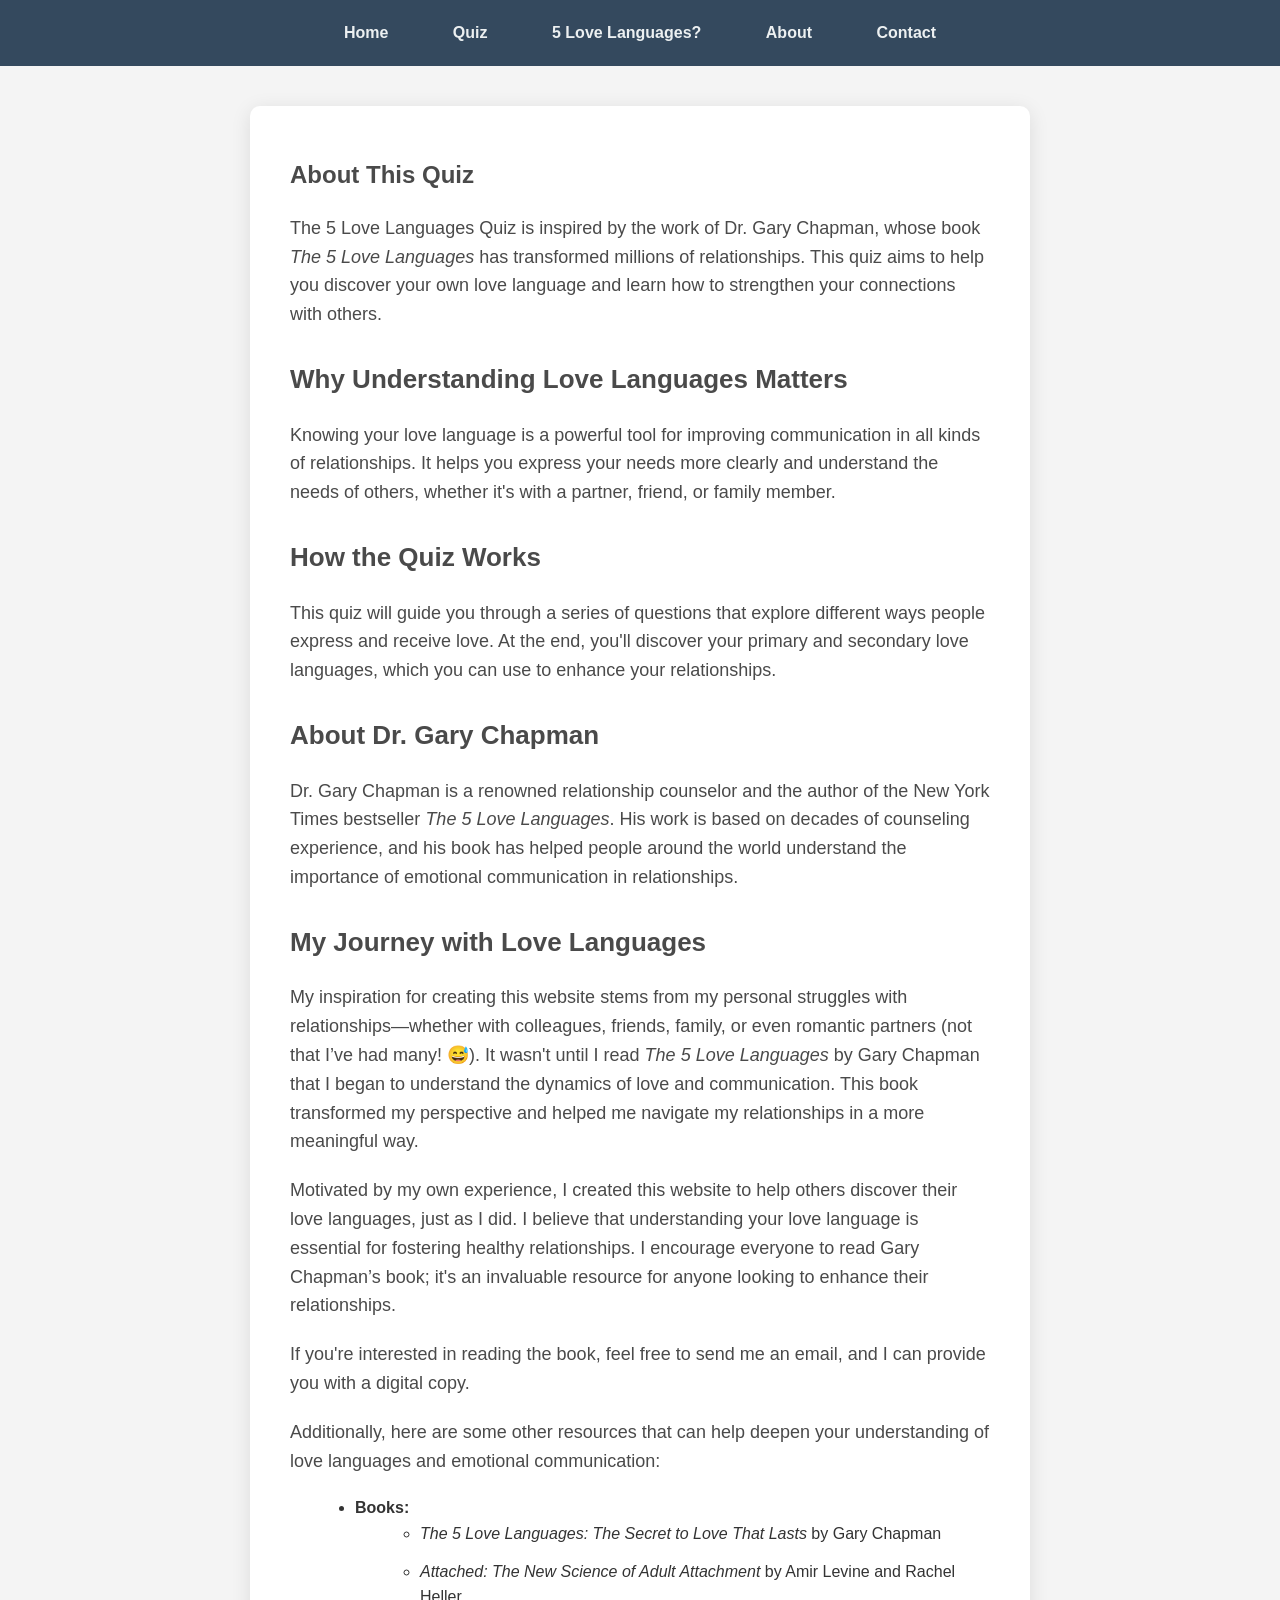
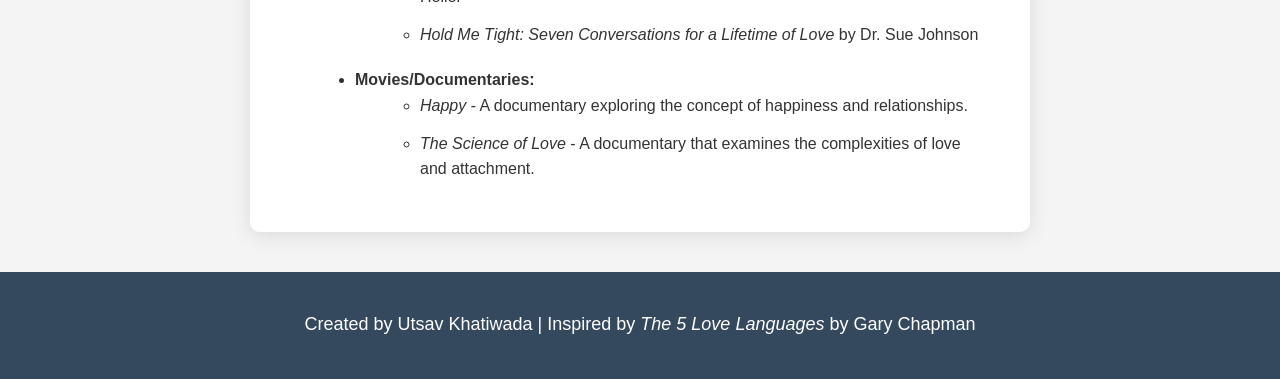
==== about.html @ f002f386 "Update about.html update on the discription" ====
<!DOCTYPE html>
<html lang="en">
<head>
    <meta charset="UTF-8">
    <meta name="viewport" content="width=device-width, initial-scale=1.0">
    <title>About - 5 Love Languages Quiz</title>
    <link rel="stylesheet" href="styles.css"> <!-- Common stylesheet -->
</head>
<body>

    <!-- Navigation Bar -->
    <nav>
        <a href="index.html">Home</a>
        <a href="quiz.html">Quiz</a>
        <a href="love-languages.html">5 Love Languages?</a>
        <a href="about.html">About</a>
        <a href="contact.html">Contact</a>
    </nav>

    <section class="container">
        <h1>About This Quiz</h1>
        <p>The 5 Love Languages Quiz is inspired by the work of Dr. Gary Chapman, whose book <i>The 5 Love Languages</i> has transformed millions of relationships. This quiz aims to help you discover your own love language and learn how to strengthen your connections with others.</p>
    
        <h2>Why Understanding Love Languages Matters</h2>
        <p>Knowing your love language is a powerful tool for improving communication in all kinds of relationships. It helps you express your needs more clearly and understand the needs of others, whether it's with a partner, friend, or family member.</p>
    
        <h2>How the Quiz Works</h2>
        <p>This quiz will guide you through a series of questions that explore different ways people express and receive love. At the end, you'll discover your primary and secondary love languages, which you can use to enhance your relationships.</p>
    
        <h2>About Dr. Gary Chapman</h2>
        <p>Dr. Gary Chapman is a renowned relationship counselor and the author of the New York Times bestseller <i>The 5 Love Languages</i>. His work is based on decades of counseling experience, and his book has helped people around the world understand the importance of emotional communication in relationships.</p>

        <h2>My Journey with Love Languages</h2>
        <p>My inspiration for creating this website stems from my personal struggles with relationships—whether with colleagues, friends, family, or even romantic partners (not that I’ve had many! 😅). It wasn't until I read <i>The 5 Love Languages</i> by Gary Chapman that I began to understand the dynamics of love and communication. This book transformed my perspective and helped me navigate my relationships in a more meaningful way.</p>
        <p>Motivated by my own experience, I created this website to help others discover their love languages, just as I did. I believe that understanding your love language is essential for fostering healthy relationships. I encourage everyone to read Gary Chapman’s book; it's an invaluable resource for anyone looking to enhance their relationships.</p>
        <p>If you're interested in reading the book, feel free to send me an email, and I can provide you with a digital copy.</p>
        <p>Additionally, here are some other resources that can help deepen your understanding of love languages and emotional communication:</p>
        <ul>
            <li><strong>Books:</strong> 
                <ul>
                    <li><i>The 5 Love Languages: The Secret to Love That Lasts</i> by Gary Chapman</li>
                    <li><i>Attached: The New Science of Adult Attachment</i> by Amir Levine and Rachel Heller</li>
                    <li><i>Hold Me Tight: Seven Conversations for a Lifetime of Love</i> by Dr. Sue Johnson</li>
                </ul>
            </li>
            <li><strong>Movies/Documentaries:</strong> 
                <ul>
                    <li><i>Happy</i> - A documentary exploring the concept of happiness and relationships.</li>
                    <li><i>The Science of Love</i> - A documentary that examines the complexities of love and attachment.</li>
                </ul>
            </li>
        </ul>
    </section>

    <footer>
        <p>Created by Utsav Khatiwada | Inspired by <i>The 5 Love Languages</i> by Gary Chapman</p>
    </footer>

</body>
</html>
---- styles.css ----
/* General Styles */
body {
    font-family: 'Arial', sans-serif;
    background-color: #f4f4f4; /* Softer background color */
    color: #333333;
    margin: 0;
    padding: 0;
    line-height: 1.6;
}

/* Container */
.container {
    max-width: 700px; /* Slightly wider for better readability */
    margin: 40px auto;
    padding: 30px 40px; /* Increased padding for a more spacious feel */
    background-color: #ffffff;
    border-radius: 10px;
    box-shadow: 0 4px 20px rgba(0, 0, 0, 0.1); /* Enhanced shadow for a cleaner look */
}

/* Headings */
h1, h2 {
    color: #4A4A4A; /* Neutral dark gray for headings */
    margin-bottom: 20px; /* Increased margin for better spacing */
}

h2 {
    font-size: 26px; /* Slightly larger font size for better emphasis */
    margin-top: 30px;
}

h3 {
    color: #666666; /* Light gray for subheadings */
    margin-top: 20px;
}

/* Instructions and Reminder Sections */
.quiz-instructions, .reminder, .faq {
    background-color: #e9ecef; /* Light gray background */
    border-radius: 10px; /* Rounded corners */
    padding: 20px; /* Spacing inside the cards */
    margin-bottom: 20px; /* Space between sections */
    box-shadow: 0 2px 10px rgba(0, 0, 0, 0.1); /* Subtle shadow */
}

.reminder h3 {
    color: #dc3545; /* Red for emphasis on privacy */
    font-weight: bold; /* Make the heading bold */
}

.reminder p {
    font-weight: bold; /* Highlight privacy message */
}

/* Paragraphs */
p {
    font-size: 18px; /* Increased font size for better readability */
    margin-bottom: 20px; /* Increased margin for better spacing */
    color: #4A4A4A;
}

/* Lists */
ul {
    margin-left: 25px; /* Increased left margin for lists */
    margin-bottom: 20px;
}

ul li {
    margin-bottom: 12px; /* Increased margin between list items */
    color: #333333;
}

/* Navigation */
nav {
    background-color: #34495e; /* Darker, neutral color for nav */
    padding: 20px; /* Increased padding for a more spacious look */
    text-align: center;
}

nav a {
    color: #ecf0f1; /* Light color for better contrast */
    margin: 0 15px;
    text-decoration: none;
    font-weight: bold;
    padding: 8px 15px; /* Increased padding for better touch targets */
    border-radius: 5px;
    transition: background-color 0.3s ease; /* Smooth transition */
}

nav a:hover {
    background-color: #455a64; /* Subtle hover effect */
}

/* Buttons */
.btn {
    background-color: #5a9bd4; /* Softer blue for buttons */
    color: white;
    padding: 12px 25px; /* Increased padding for a more spacious feel */
    border: none;
    cursor: pointer;
    border-radius: 5px;
    transition: background-color 0.3s ease;
    font-size: 16px;
    margin-top: 15px; /* Increased margin for better spacing */
    display: inline-block;
}

.btn:hover {
    background-color: #4a8dc4; /* Darker blue for hover */
}

.reset-btn {
    background-color: #bdc3c7; /* Neutral gray for reset */
}

.reset-btn:hover {
    background-color: #c3c3c3; /* Lighter gray on hover */
}

/* Image Placeholder */
.image-placeholder img {
    width: 100%;
    height: auto;
    margin-bottom: 20px;
    border-radius: 10px;
    object-fit: cover;
}

/* Footer */
footer {
    background-color: #34495e;
    color: white !important; /* Force white text */
    padding: 20px 0; /* Increased padding for a more spacious footer */
    text-align: center;
    width: 100%;
    margin-top: 40px;
}

footer p {
    color: white !important; /* Ensure footer text is white */
}

/* Feedback Section */
.feedback-container {
    background-color: #f9f9f9;
    border-radius: 10px;
    padding: 25px; /* Increased padding for more space */
    box-shadow: 0 4px 15px rgba(0, 0, 0, 0.1);
    margin-top: 30px;
}

.feedback-container h3 {
    color: #4A4A4A; /* Changed to a neutral dark gray */
}

.feedback-container textarea {
    width: 100%;
    padding: 15px; /* Consistent padding */
    border: 1px solid #bdc3c7;
    border-radius: 5px;
    margin-top: 10px;
    font-size: 16px;
}

/* Progress Bar */
.progress-container {
    width: 100%;
    background-color: #e0e0e0;
    border-radius: 20px;
    overflow: hidden;
    margin-bottom: 30px;
}

.progress-bar {
    width: 0%;
    height: 20px;
    background-color: #5a9bd4; /* Softer blue for progress bar */
    transition: width 0.4s ease;
}

/* Responsive Styles */
@media (max-width: 600px) {
    .container {
        padding: 20px; /* Adjusted for smaller screens */
    }

    nav {
        padding: 10px;
    }

    nav a {
        display: block;
        margin-bottom: 10px;
    }

    .btn {
        width: 100%; /* Full-width buttons on small screens */
    }
}

/* Contact Form Styles */
.contact-form {
    margin-top: 20px;
}

.contact-form .form-group {
    margin-bottom: 20px;
}

.contact-form label {
    display: block;
    font-weight: bold;
    margin-bottom: 8px;
    color: #4A4A4A; /* Neutral dark gray for labels */
}

.contact-form input[type="text"],
.contact-form input[type="email"],
.contact-form textarea {
    width: 100%;
    padding: 15px; /* Consistent padding */
    border: 1px solid #bdc3c7; /* Soft gray border */
    border-radius: 5px;
    background-color: #f9f9f9;
    font-size: 16px;
    transition: border-color 0.3s ease;
}

.contact-form input[type="text"]:focus,
.contact-form input[type="email"]:focus,
.contact-form textarea:focus {
    border-color: #5a9bd4; /* Highlight border when focused */
    outline: none;
}

.contact-form button {
    background-color: #5a9bd4; /* Softer blue for buttons */
    color: white;
    padding: 12px 25px; /* Consistent padding */
    border: none;
    cursor: pointer;
    border-radius: 5px;
    font-size: 16px;
    transition: background-color 0.3s ease;
}

.contact-form button:hover {
    background-color: #4a8dc4; /* Darker blue on hover */
}

.contact-form textarea {
    resize: vertical; /* Allow vertical resizing */
}

/* Responsive Form Adjustments */
@media (max-width: 600px) {
    .contact-form input[type="text"],
    .contact-form input[type="email"],
    .contact-form textarea {
        padding: 10px; /* Slightly reduced padding on smaller screens */
    }

    .contact-form button {
        width: 100%; /* Full-width button on small screens */
    }
}

/* Quiz Title and Subtitle Styles */
.quiz-title {
    text-align: center; /* Center the title */
    font-size: 36px; /* Largest font size for emphasis */
    color: #4A4A4A; /* Neutral dark gray for the title */
    margin-bottom: 10px; /* Space below the title */
}

.quiz-subtitle {
    text-align: center; /* Center the subtitle */
    font-size: 20px; /* Slightly smaller than the title */
    color: #666666; /* Light gray for the subtitle */
    margin-bottom: 30px; /* Space below the subtitle */
}
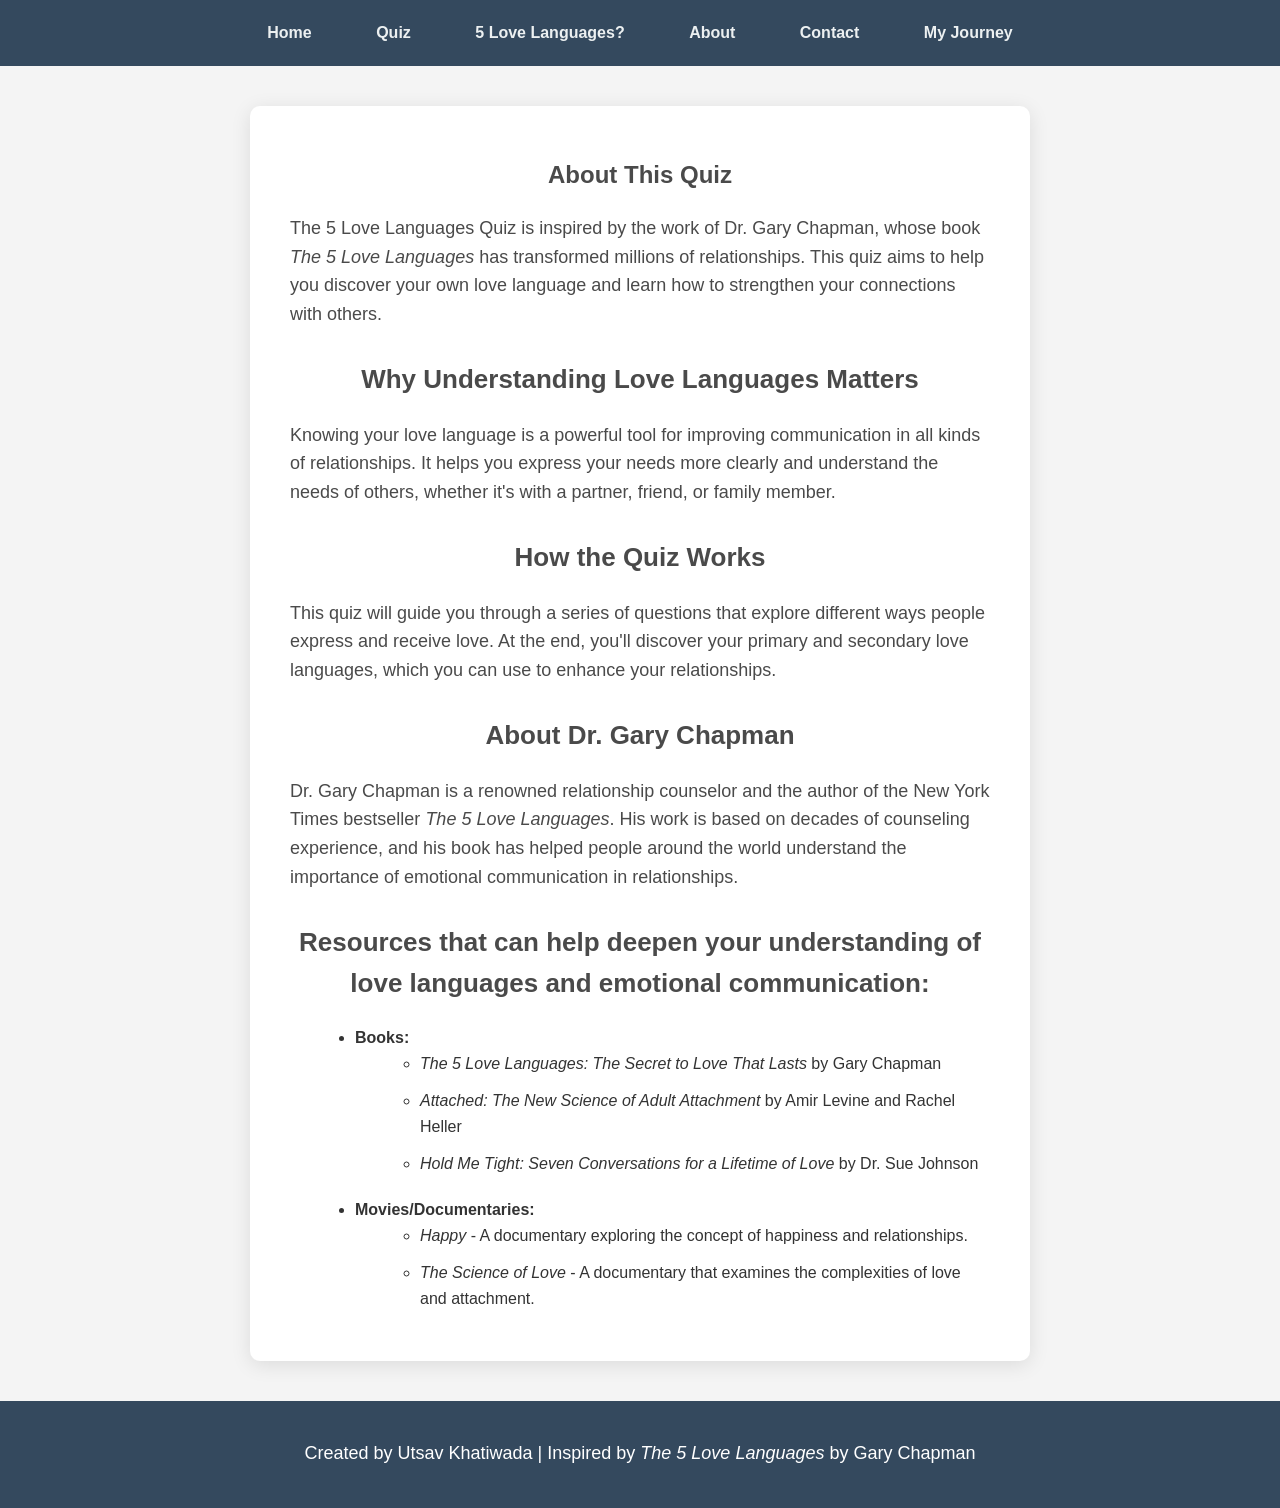
==== commit d9379adc: "Added new page" ====
--- a/about.html
+++ b/about.html
@@ -15,6 +15,7 @@
         <a href="love-languages.html">5 Love Languages?</a>
         <a href="about.html">About</a>
         <a href="contact.html">Contact</a>
+        <a href="journey.html">My Journey</a> 
     </nav>
 
     <section class="container">
@@ -30,11 +31,7 @@
         <h2>About Dr. Gary Chapman</h2>
         <p>Dr. Gary Chapman is a renowned relationship counselor and the author of the New York Times bestseller <i>The 5 Love Languages</i>. His work is based on decades of counseling experience, and his book has helped people around the world understand the importance of emotional communication in relationships.</p>
 
-        <h2>My Journey with Love Languages</h2>
-        <p>My inspiration for creating this website stems from my personal struggles with relationships—whether with colleagues, friends, family, or even romantic partners (not that I’ve had many! 😅). It wasn't until I read <i>The 5 Love Languages</i> by Gary Chapman that I began to understand the dynamics of love and communication. This book transformed my perspective and helped me navigate my relationships in a more meaningful way.</p>
-        <p>Motivated by my own experience, I created this website to help others discover their love languages, just as I did. I believe that understanding your love language is essential for fostering healthy relationships. I encourage everyone to read Gary Chapman’s book; it's an invaluable resource for anyone looking to enhance their relationships.</p>
-        <p>If you're interested in reading the book, feel free to send me an email, and I can provide you with a digital copy.</p>
-        <p>Additionally, here are some other resources that can help deepen your understanding of love languages and emotional communication:</p>
+        <h2>Resources that can help deepen your understanding of love languages and emotional communication:</h2>
         <ul>
             <li><strong>Books:</strong> 
                 <ul>
--- a/styles.css
+++ b/styles.css
@@ -20,6 +20,7 @@
 
 /* Headings */
 h1, h2 {
+    text-align: center;  /* Center the h1 element */
     color: #4A4A4A; /* Neutral dark gray for headings */
     margin-bottom: 20px; /* Increased margin for better spacing */
 }
@@ -162,21 +163,43 @@
     font-size: 16px;
 }
 
-/* Progress Bar */
+/* Progress bar container styles */
 .progress-container {
-    width: 100%;
-    background-color: #e0e0e0;
-    border-radius: 20px;
-    overflow: hidden;
-    margin-bottom: 30px;
-}
-
+    width: 100%; /* Makes the progress container take up the full width of its parent */
+    background-color: #f5f5f5; /* A softer background color for the container */
+    border-radius: 20px; /* Rounded corners for a smoother look */
+    overflow: hidden; /* Ensures any overflow content is clipped */
+    margin-bottom: 10px; /* Adds space below the progress bar */
+}
+
+/* Progress bar styles */
 .progress-bar {
-    width: 0%;
-    height: 20px;
-    background-color: #5a9bd4; /* Softer blue for progress bar */
-    transition: width 0.4s ease;
-}
+    width: 0%; /* Initially set to 0% width, it will grow as progress is made */
+    height: 20px; /* Height of the progress bar */
+    background-color: #f78da7; /* Pinkish background to fit the love theme */
+    border-radius: 20px; /* Rounded corners for the progress bar itself */
+    transition: width 0.4s ease; /* Smooth transition effect as the width changes */
+    position: relative; /* Allows the heart icon to be positioned absolutely inside */
+}
+
+/* Add a pulsing heart at the end of the progress bar */
+.progress-bar::after {
+    content: "❤️"; /* Adds a heart symbol at the end of the bar */
+    position: absolute; /* Positioned relative to the progress bar */
+    top: -4px; /* Slightly above the progress bar to sit in a visible position */
+    right: 1px; /* Positioned near the right edge of the progress bar */
+    font-size: 15px; /* Size of the heart symbol */
+    animation: pulse 1s infinite ease-in-out; /* Makes the heart pulse continuously */
+}
+
+/* Keyframe animation for the pulsing heart effect */
+@keyframes pulse {
+    0% { transform: scale(1); } /* Normal size at the start */
+    50% { transform: scale(1.2); } /* Grows slightly in the middle of the animation */
+    100% { transform: scale(1); } /* Returns to normal size at the end */
+}
+
+
 
 /* Responsive Styles */
 @media (max-width: 600px) {
@@ -279,3 +302,19 @@
     color: #666666; /* Light gray for the subtitle */
     margin-bottom: 30px; /* Space below the subtitle */
 }
+
+.quiz-button {
+    display: inline-block; /* Make it an inline block element */
+    padding: 10px 20px; /* Add some padding */
+    font-size: 16px; /* Increase font size */
+    color: white; /* Button text color */
+    background-color: #007BFF; /* Button background color */
+    border: none; /* Remove border */
+    border-radius: 5px; /* Rounded corners */
+    text-decoration: none; /* Remove underline */
+    text-align: center; /* Center text */
+}
+
+.quiz-button:hover {
+    background-color: #0056b3; /* Darker background on hover */
+}
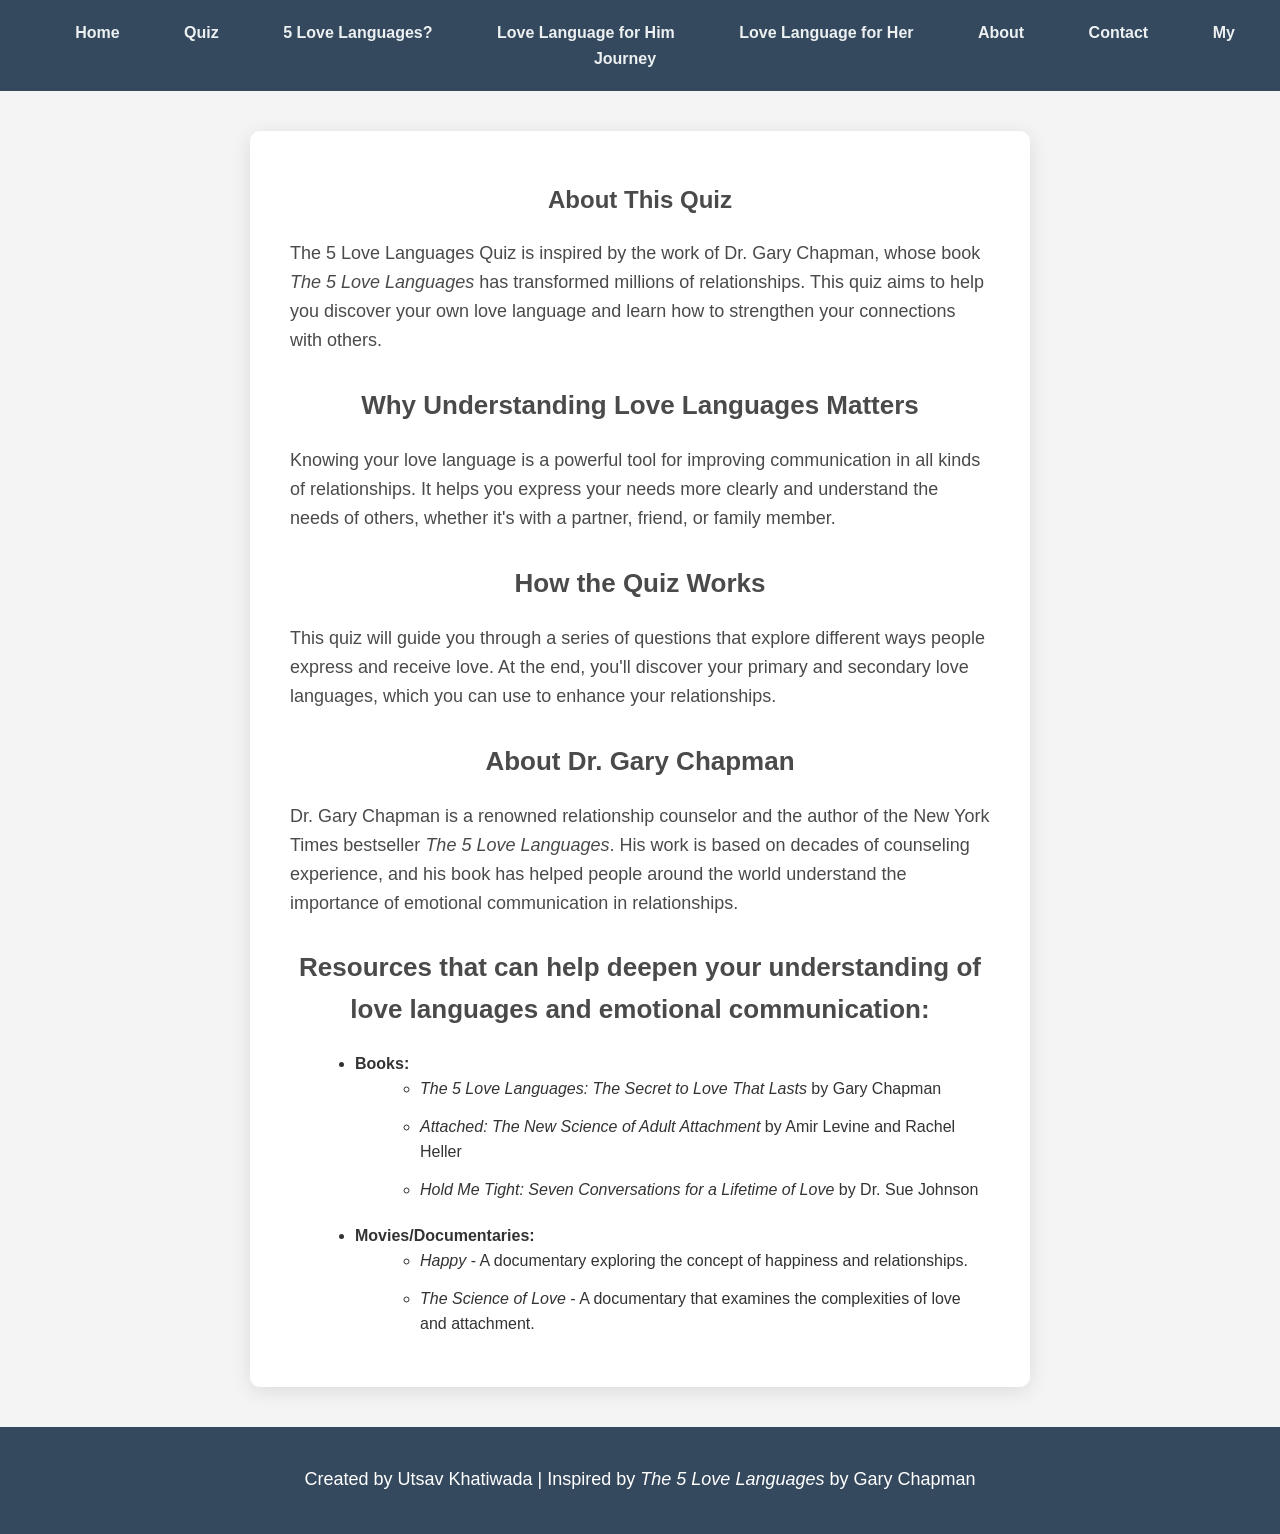
==== commit bc16b28a: "Nav Bar update" ====
--- a/about.html
+++ b/about.html
@@ -13,10 +13,13 @@
         <a href="index.html">Home</a>
         <a href="quiz.html">Quiz</a>
         <a href="love-languages.html">5 Love Languages?</a>
+        <a href="love-language-for-him.html">Love Language for Him</a>
+        <a href="love-language-for-her.html">Love Language for Her</a>
         <a href="about.html">About</a>
         <a href="contact.html">Contact</a>
-        <a href="journey.html">My Journey</a> 
+        <a href="journey.html">My Journey</a>
     </nav>
+    
 
     <section class="container">
         <h1>About This Quiz</h1>
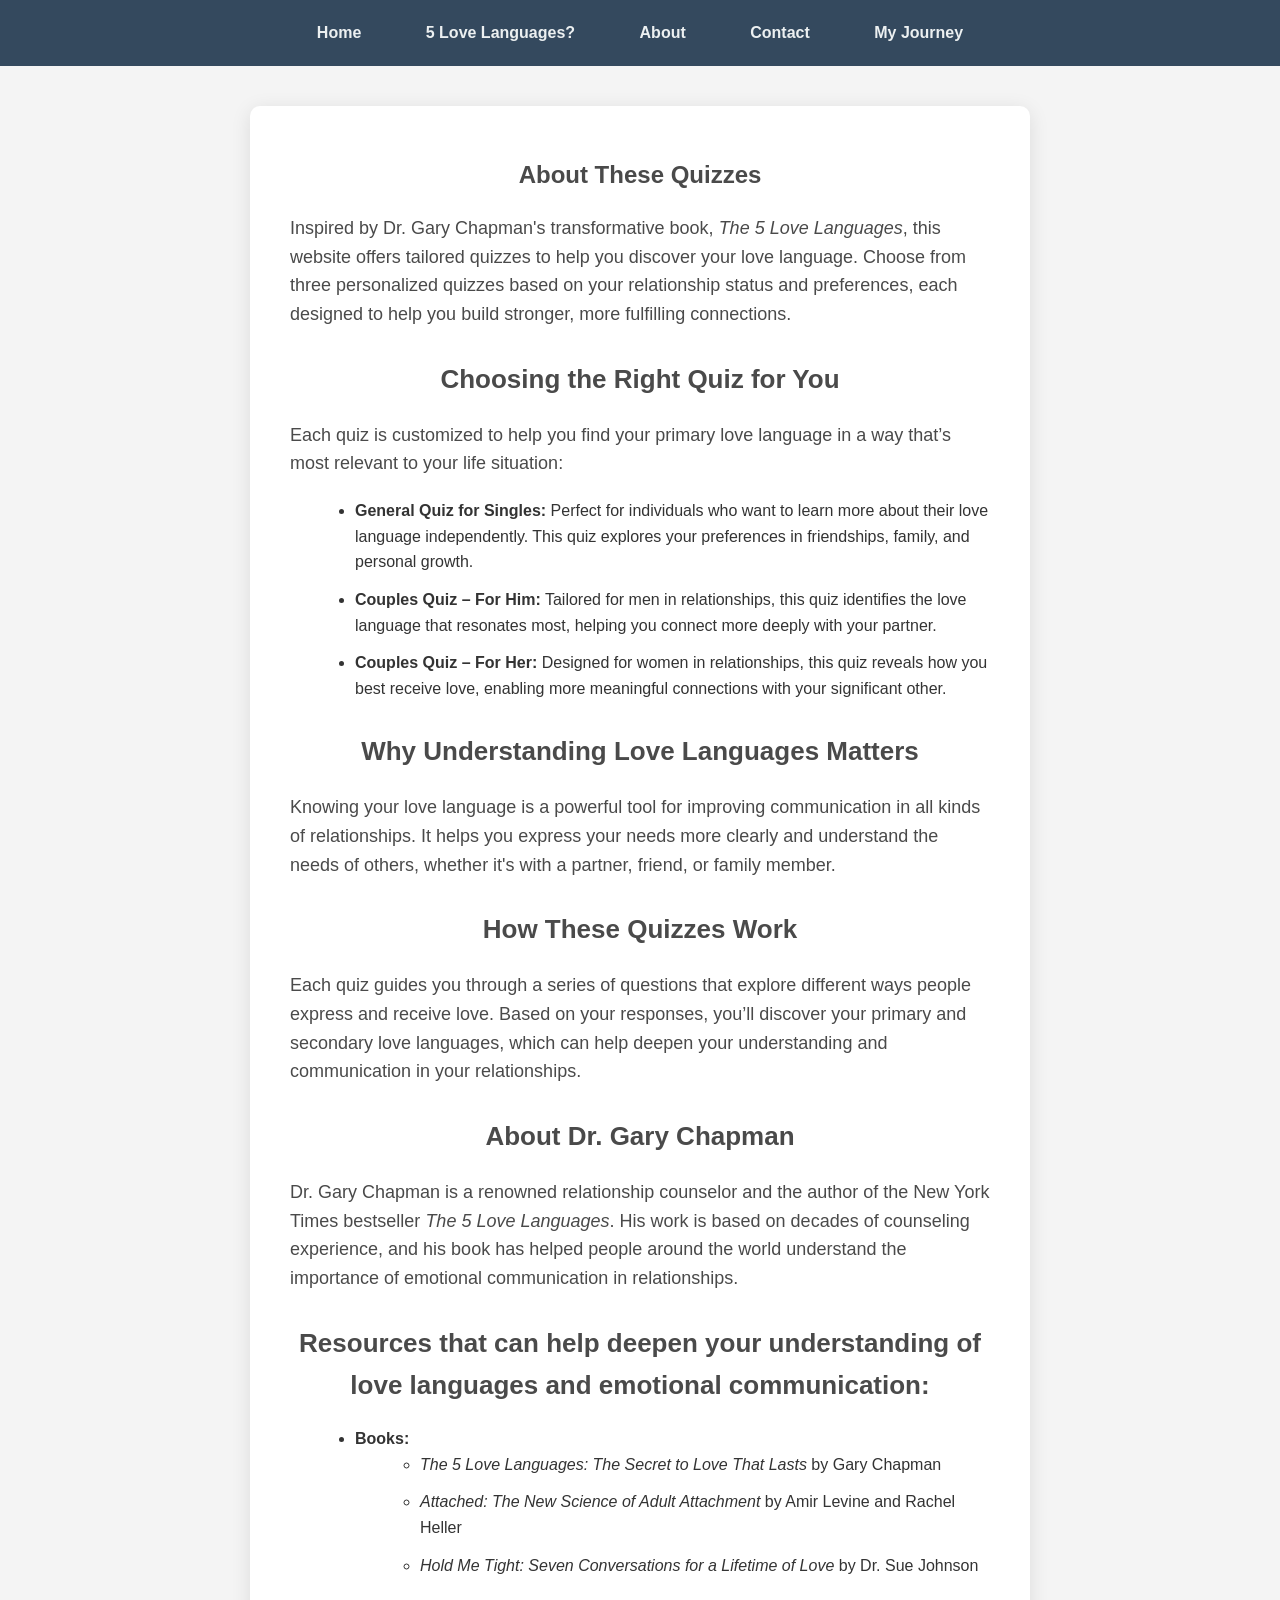
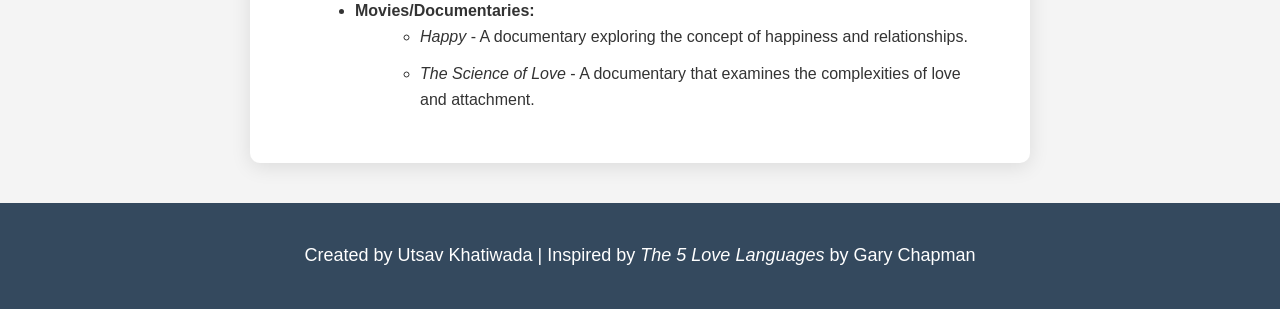
==== commit 1bd5ee10: "update with prompt" ====
--- a/about.html
+++ b/about.html
@@ -11,10 +11,7 @@
     <!-- Navigation Bar -->
     <nav>
         <a href="index.html">Home</a>
-        <a href="quiz.html">Quiz</a>
         <a href="love-languages.html">5 Love Languages?</a>
-        <a href="love-language-for-him.html">Love Language for Him</a>
-        <a href="love-language-for-her.html">Love Language for Her</a>
         <a href="about.html">About</a>
         <a href="contact.html">Contact</a>
         <a href="journey.html">My Journey</a>
@@ -22,14 +19,22 @@
     
 
     <section class="container">
-        <h1>About This Quiz</h1>
-        <p>The 5 Love Languages Quiz is inspired by the work of Dr. Gary Chapman, whose book <i>The 5 Love Languages</i> has transformed millions of relationships. This quiz aims to help you discover your own love language and learn how to strengthen your connections with others.</p>
+        <h1>About These Quizzes</h1>
+        <p>Inspired by Dr. Gary Chapman's transformative book, <i>The 5 Love Languages</i>, this website offers tailored quizzes to help you discover your love language. Choose from three personalized quizzes based on your relationship status and preferences, each designed to help you build stronger, more fulfilling connections.</p>
+    
+        <h2>Choosing the Right Quiz for You</h2>
+        <p>Each quiz is customized to help you find your primary love language in a way that’s most relevant to your life situation:</p>
+        <ul>
+            <li><strong>General Quiz for Singles:</strong> Perfect for individuals who want to learn more about their love language independently. This quiz explores your preferences in friendships, family, and personal growth.</li>
+            <li><strong>Couples Quiz – For Him:</strong> Tailored for men in relationships, this quiz identifies the love language that resonates most, helping you connect more deeply with your partner.</li>
+            <li><strong>Couples Quiz – For Her:</strong> Designed for women in relationships, this quiz reveals how you best receive love, enabling more meaningful connections with your significant other.</li>
+        </ul>
     
         <h2>Why Understanding Love Languages Matters</h2>
         <p>Knowing your love language is a powerful tool for improving communication in all kinds of relationships. It helps you express your needs more clearly and understand the needs of others, whether it's with a partner, friend, or family member.</p>
     
-        <h2>How the Quiz Works</h2>
-        <p>This quiz will guide you through a series of questions that explore different ways people express and receive love. At the end, you'll discover your primary and secondary love languages, which you can use to enhance your relationships.</p>
+        <h2>How These Quizzes Work</h2>
+        <p>Each quiz guides you through a series of questions that explore different ways people express and receive love. Based on your responses, you’ll discover your primary and secondary love languages, which can help deepen your understanding and communication in your relationships.</p>
     
         <h2>About Dr. Gary Chapman</h2>
         <p>Dr. Gary Chapman is a renowned relationship counselor and the author of the New York Times bestseller <i>The 5 Love Languages</i>. His work is based on decades of counseling experience, and his book has helped people around the world understand the importance of emotional communication in relationships.</p>
--- a/styles.css
+++ b/styles.css
@@ -318,3 +318,203 @@
 .quiz-button:hover {
     background-color: #0056b3; /* Darker background on hover */
 }
+
+
+/* Additional CSS for Quiz for Him and Her */
+/* Styling for quiz options */
+.quiz-option {
+    display: block;
+    cursor: pointer;
+    padding: 10px;
+    border-radius: 5px;
+    transition: background-color 0.3s;
+}
+
+.quiz-option input[type="radio"] {
+    display: none; /* Hide the radio button itself */
+}
+
+.quiz-option span {
+    margin-left: 10px;
+}
+
+.quiz-option:hover, .quiz-option input[type="radio"]:checked + span {
+    background-color: #f0f0f0;
+    color: #333;
+    border: 1px solid #ccc;
+    padding: 8px;
+    border-radius: 5px;
+}
+
+.him-quiz-image {
+    max-width: 100%;
+    width: 100%; /* Adjust as needed */
+    max-width: 400px;
+    display: block;
+    margin: 0 auto 20px auto; /* Centers the image and adds bottom space */
+    border-radius: 10px;
+    object-fit: cover;
+}
+
+/* General button style for hidden buttons */
+#resetBtn, #downloadBtn, #whatsappBtn {
+    display: none;
+}
+
+/* Visible class to display buttons after quiz completion */
+.visible {
+    display: inline-block !important;
+}
+
+/* Modal styling */
+/* Modal Background */
+.modal {
+    display: none;
+    position: fixed;
+    z-index: 10;
+    left: 0;
+    top: 0;
+    width: 100%;
+    height: 100%;
+    background: rgba(0, 0, 0, 0.6); /* Dark overlay for focus */
+    display: flex;
+    align-items: center;
+    justify-content: center;
+}
+
+/* Modal Content */
+.modal-content {
+    background: #fff; /* Pure white for contrast */
+    border-radius: 14px;
+    padding: 40px;
+    width: 90%;
+    max-width: 400px;
+    box-shadow: 0 8px 30px rgba(0, 0, 0, 0.2); /* Soft shadow */
+    text-align: center;
+    font-family: 'Arial', sans-serif;
+    color: #34495e; /* Dark blue-gray for text */
+    position: relative;
+    animation: fadeIn 0.3s ease-in-out;
+}
+
+/* Animation for modal appearance */
+@keyframes fadeIn {
+    from { opacity: 0; transform: translateY(-10px); }
+    to { opacity: 1; transform: translateY(0); }
+}
+
+/* Modal Title */
+.modal-content h2 {
+    color: #333;
+    font-size: 1.6em;
+    margin-bottom: 15px;
+    font-weight: 500;
+}
+
+/* Modal Description */
+.modal-content p {
+    font-size: 1em;
+    color: #666;
+    margin-bottom: 30px;
+}
+
+/* Labels and Select Fields */
+.modal-content label {
+    display: block;
+    color: #444;
+    font-weight: bold;
+    margin-top: 10px;
+    margin-bottom: 8px;
+}
+
+.modal-content select {
+    width: 100%;
+    padding: 12px;
+    font-size: 1em;
+    border: 1px solid #ccc;
+    border-radius: 8px;
+    background: #f9f9f9;
+    color: #333;
+    margin-bottom: 20px;
+    transition: border-color 0.3s ease;
+}
+
+.modal-content select:focus {
+    border-color: #5a9bd4; /* Accent color for focus */
+    outline: none;
+}
+
+/* Modal Button */
+.modal-btn {
+    background: #5a9bd4;
+    color: #fff;
+    border: none;
+    padding: 12px 0;
+    font-size: 1.05em;
+    border-radius: 8px;
+    cursor: pointer;
+    width: 100%;
+    transition: background-color 0.3s ease;
+    font-weight: 500;
+    box-shadow: 0 4px 10px rgba(0, 90, 180, 0.2);
+}
+
+.modal-btn:hover {
+    background-color: #4a8dc4;
+}
+
+/* Close Button Styling */
+.modal-close {
+    position: absolute;
+    top: 15px;
+    right: 15px;
+    font-size: 1.2em;
+    color: #aaa;
+    cursor: pointer;
+    transition: color 0.3s ease;
+}
+
+.modal-close:hover {
+    color: #666;
+}
+
+/* Styling for the Love Languages Icons Section */
+.love-languages-icons {
+    display: flex;
+    flex-wrap: wrap;
+    gap: 20px;
+    justify-content: center;
+    text-align: center;
+    margin-top: 20px;
+}
+
+.love-language {
+    max-width: 150px;
+    text-align: center;
+}
+
+.love-language img {
+    width: 100%;
+    height: auto;
+    border-radius: 8px;
+    margin-bottom: 10px;
+    transition: transform 0.3s ease;
+}
+
+/* Hover Effect for Icons */
+.love-language img:hover {
+    transform: scale(1.05);
+}
+
+.love-language h4 {
+    font-size: 1.1em;
+    margin: 8px 0 5px;
+    color: #333;
+    font-weight: bold;
+}
+
+.love-language p {
+    font-size: 0.9em;
+    color: #555;
+    margin: 0;
+}
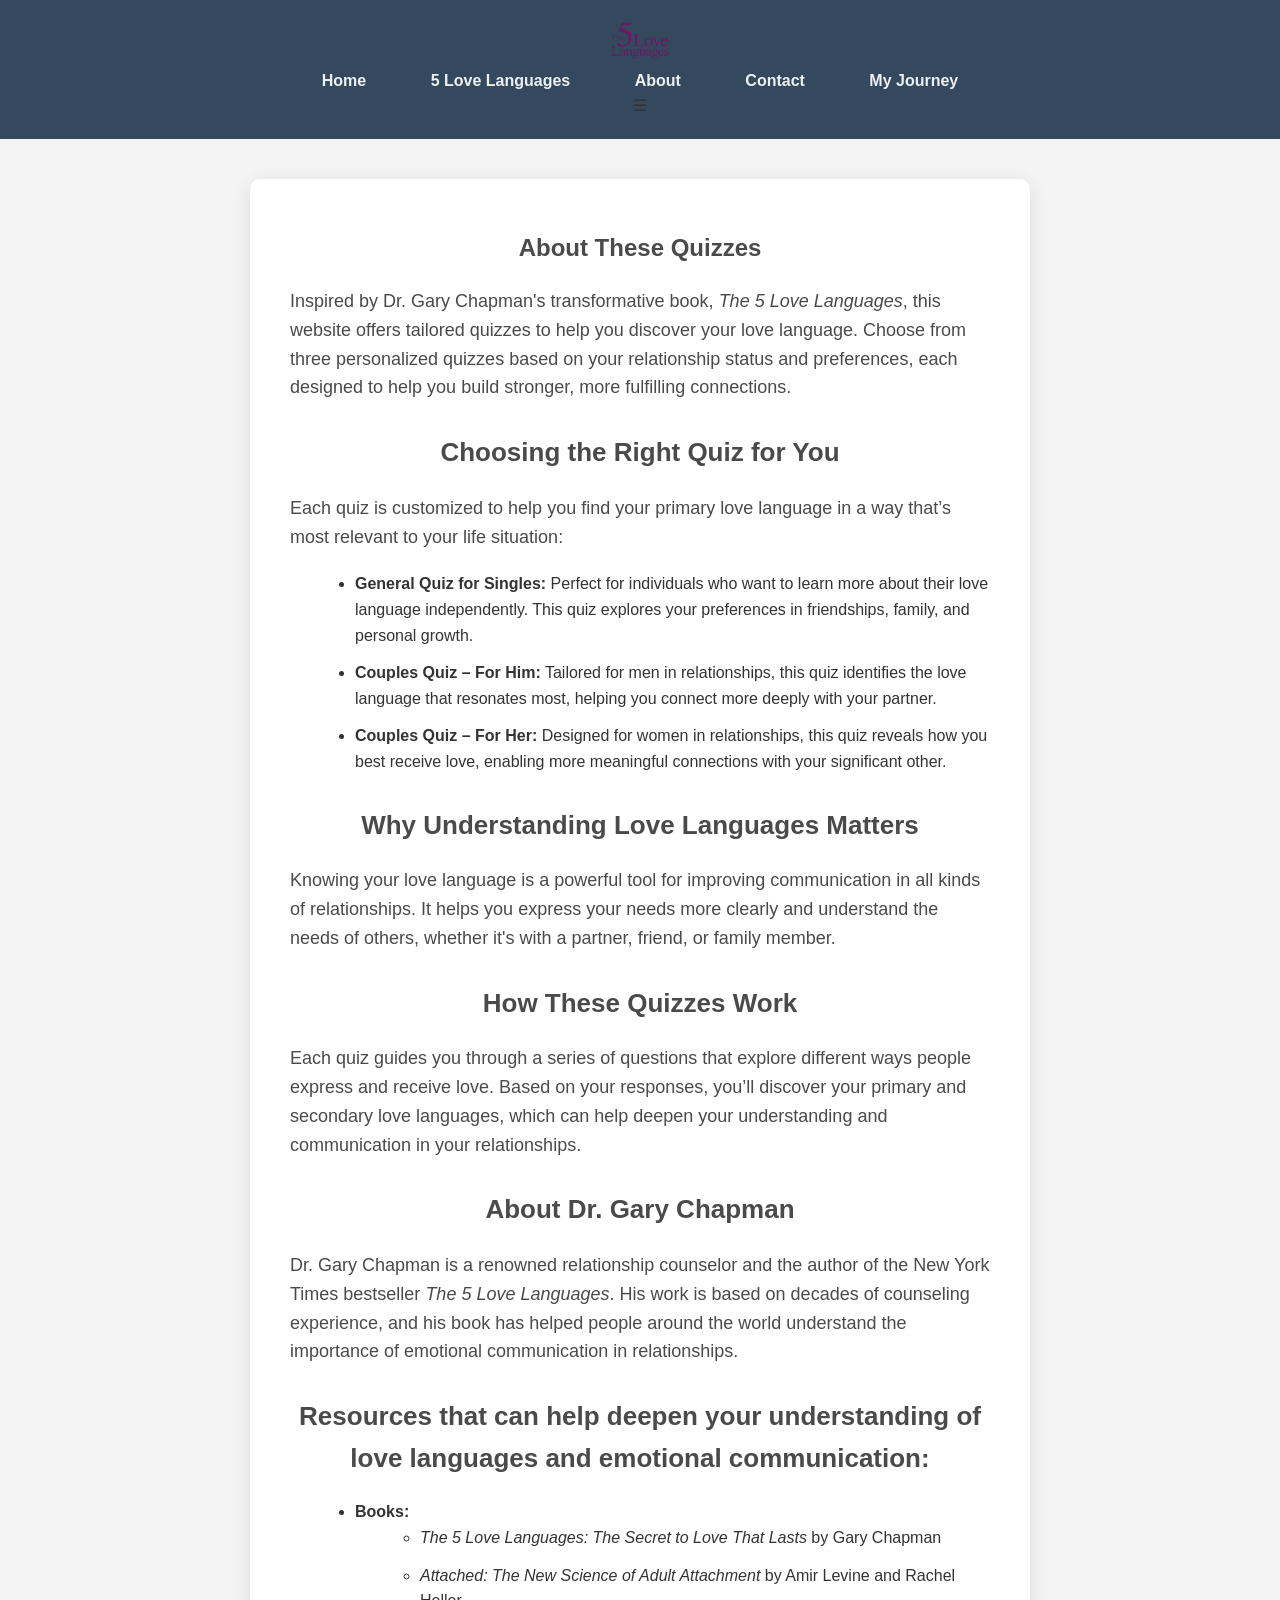
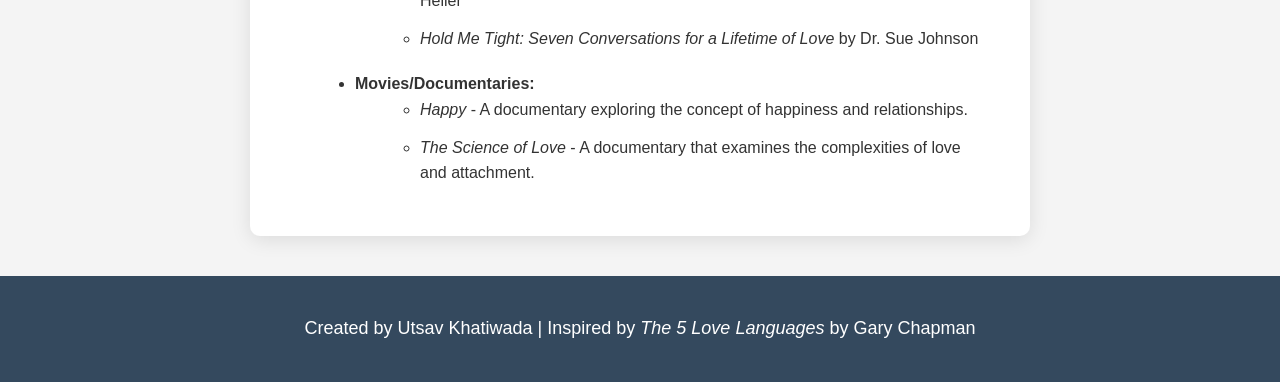
==== commit 78215a51: "final files" ====
--- a/about.html
+++ b/about.html
@@ -9,12 +9,20 @@
 <body>
 
     <!-- Navigation Bar -->
-    <nav>
-        <a href="index.html">Home</a>
-        <a href="love-languages.html">5 Love Languages?</a>
-        <a href="about.html">About</a>
-        <a href="contact.html">Contact</a>
-        <a href="journey.html">My Journey</a>
+    <nav class="navbar">
+        <div class="nav-logo">
+            <a href="index.html">
+                <img src="logo.png" alt="Logo" style="height: 40px; width: auto; max-width: 100%;">
+            </a>
+        </div>
+        <div class="nav-links" id="navLinks">
+            <a href="index.html">Home</a>
+            <a href="love-languages.html">5 Love Languages</a>
+            <a href="about.html">About</a>
+            <a href="contact.html">Contact</a>
+            <a href="journey.html">My Journey</a>
+        </div>
+        <div class="hamburger" onclick="toggleMenu()">☰</div>
     </nav>
     
 
@@ -61,5 +69,13 @@
         <p>Created by Utsav Khatiwada | Inspired by <i>The 5 Love Languages</i> by Gary Chapman</p>
     </footer>
 
+    <script>
+        // Function to toggle the navigation menu
+        function toggleMenu() {
+            const navLinks = document.getElementById("navLinks");
+            navLinks.classList.toggle("show");
+        }
+    </script>
+
 </body>
 </html>
--- a/styles.css
+++ b/styles.css
@@ -468,10 +468,16 @@
     position: absolute;
     top: 15px;
     right: 15px;
-    font-size: 1.2em;
-    color: #aaa;
+    width: 30px;
+    height: 30px;
+    background-color: red;
+    color: white;
+    border-radius: 50%;
+    text-align: center;
+    font-size: 18px;
+    line-height: 30px;
     cursor: pointer;
-    transition: color 0.3s ease;
+    font-weight: bold;
 }
 
 .modal-close:hover {
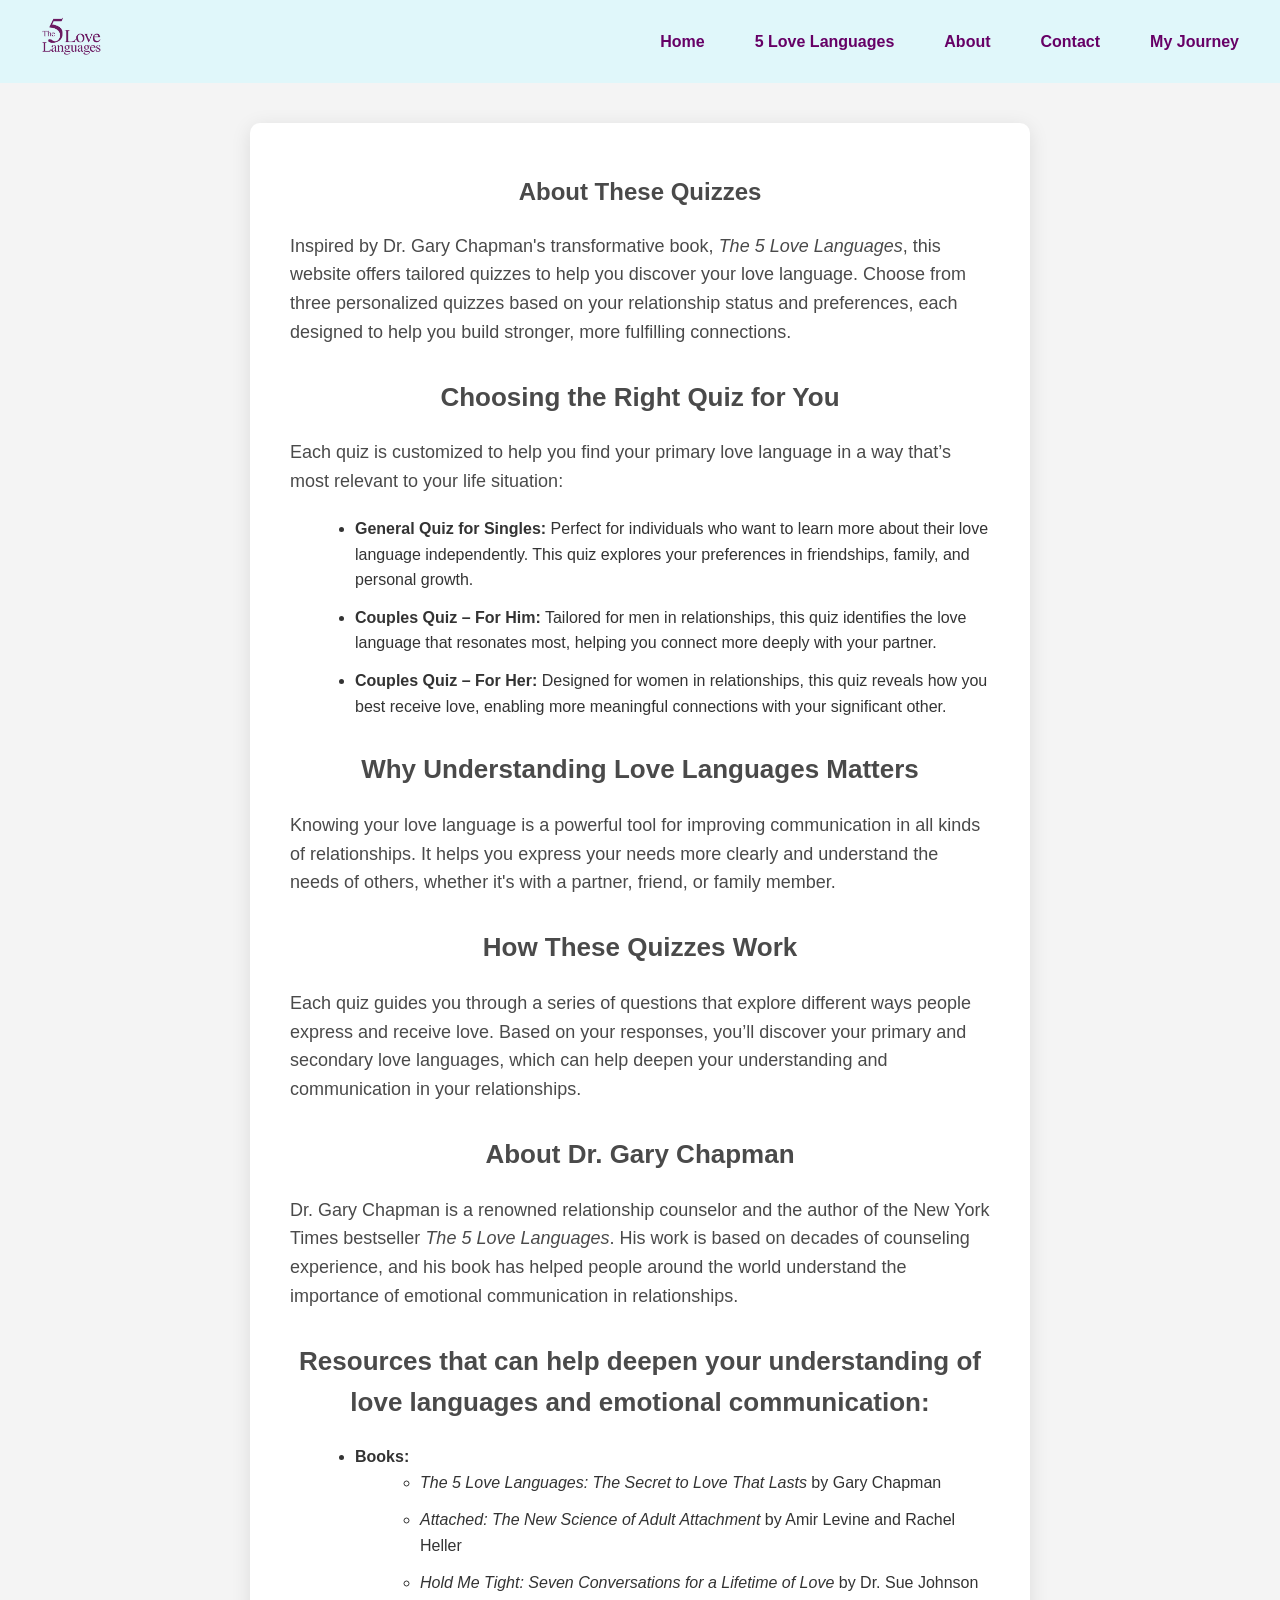
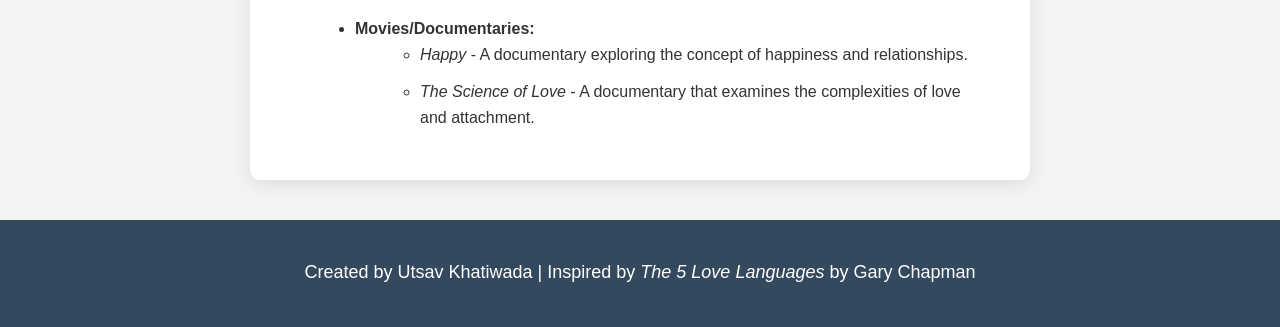
==== commit 4e4ec373: "Added Google Analytics Tag <!-- Google tag (gtag.js) --> <script async src="https://www.googletagma" ====
--- a/about.html
+++ b/about.html
@@ -5,6 +5,15 @@
     <meta name="viewport" content="width=device-width, initial-scale=1.0">
     <title>About - 5 Love Languages Quiz</title>
     <link rel="stylesheet" href="styles.css"> <!-- Common stylesheet -->
+    <!-- Google tag (gtag.js) -->
+<script async src="https://www.googletagmanager.com/gtag/js?id=G-50F0VFXRYX"></script>
+<script>
+  window.dataLayer = window.dataLayer || [];
+  function gtag(){dataLayer.push(arguments);}
+  gtag('js', new Date());
+
+  gtag('config', 'G-50F0VFXRYX');
+</script>
 </head>
 <body>
 
--- a/styles.css
+++ b/styles.css
@@ -444,26 +444,118 @@
     outline: none;
 }
 
-/* Modal Button */
-.modal-btn {
-    background: #5a9bd4;
-    color: #fff;
-    border: none;
-    padding: 12px 0;
-    font-size: 1.05em;
+
+/* Styling for the Love Languages Icons Section */
+.love-languages-icons {
+    display: flex;
+    flex-wrap: wrap;
+    gap: 20px;
+    justify-content: center;
+    text-align: center;
+    margin-top: 20px;
+}
+
+.love-language {
+    max-width: 150px;
+    text-align: center;
+}
+
+.love-language img {
+    width: 100%;
+    height: auto;
     border-radius: 8px;
-    cursor: pointer;
-    width: 100%;
-    transition: background-color 0.3s ease;
-    font-weight: 500;
-    box-shadow: 0 4px 10px rgba(0, 90, 180, 0.2);
-}
-
-.modal-btn:hover {
-    background-color: #4a8dc4;
-}
-
-/* Close Button Styling */
+    margin-bottom: 10px;
+    transition: transform 0.3s ease;
+}
+
+/* Hover Effect for Icons */
+.love-language img:hover {
+    transform: scale(1.05);
+}
+
+.love-language h4 {
+    font-size: 1.1em;
+    margin: 8px 0 5px;
+    color: #333;
+    font-weight: bold;
+}
+
+.love-language p {
+    font-size: 0.9em;
+    color: #555;
+    margin: 0;
+}
+
+/* Contact Form Container */
+.contact-form-container {
+    max-width: 600px;
+    margin: auto;
+    padding: 20px;
+    background: #f7f7f9;
+    border-radius: 10px;
+    box-shadow: 0 4px 12px rgba(0, 0, 0, 0.1);
+}
+
+/* Form Elements */
+.contact-form label {
+    font-weight: 600;
+    color: #333;
+    margin-bottom: 8px;
+    display: block;
+}
+
+.form-input,
+.form-textarea {
+    width: 100%;
+    padding: 12px;
+    margin-bottom: 16px;
+    border: 1px solid #ccc;
+    border-radius: 8px;
+    font-size: 1em;
+    color: #333;
+    background-color: #f0f2f5;
+    transition: border-color 0.3s;
+    box-shadow: 0 2px 8px rgba(0, 0, 0, 0.05);
+}
+
+.form-input:focus,
+.form-textarea:focus {
+    border-color: #5a9bd4;
+    outline: none;
+}
+
+/* Submit Button Styling */
+
+
+/* Contact Form Container */
+/* Form Elements */
+.form-input,
+.form-textarea {
+    width: 100%;
+    padding: 8px; /* Reduced padding for smaller height */
+    margin-bottom: 12px; /* Reduced spacing between fields */
+    border: 1px solid #ccc;
+    border-radius: 6px; /* Slightly smaller border radius */
+    font-size: 0.95em; /* Slightly reduced font size */
+    color: #333;
+    background-color: #f0f2f5;
+    transition: border-color 0.3s;
+    box-shadow: 0 1px 4px rgba(0, 0, 0, 0.05);
+}
+
+.form-input:focus,
+.form-textarea:focus {
+    border-color: #5a9bd4;
+    outline: none;
+}
+
+/* Submit Button Styling */
+.submit-btn {
+    padding: 10px 0; /* Reduced button height */
+    font-size: 1em; /* Adjusted font size */
+}
+
+/* Style for the close button */
 .modal-close {
     position: absolute;
     top: 15px;
@@ -480,47 +572,110 @@
     font-weight: bold;
 }
 
-.modal-close:hover {
-    color: #666;
-}
-
-/* Styling for the Love Languages Icons Section */
-.love-languages-icons {
+/* Style for the Start Quiz button */
+.modal-btn {
+    background-color: #2137af; /* Green */
+    color: white;
+    padding: 12px 24px;
+    font-size: 16px;
+    font-weight: bold;
+    border: none;
+    border-radius: 5px;
+    cursor: pointer;
+    transition: background-color 0.3s ease, transform 0.2s ease;
+}
+
+.modal-btn:hover {
+    background-color: #45a049;
+    transform: scale(1.05);
+}
+
+/* Flexbox styling for modal alignment */
+.modal {
     display: flex;
-    flex-wrap: wrap;
-    gap: 20px;
     justify-content: center;
+    align-items: center;
+}
+
+.modal-content {
+    position: relative;
+    padding: 20px;
+    background-color: white;
+    border-radius: 8px;
+    box-shadow: 0 5px 15px rgba(0,0,0,0.3);
+    max-width: 500px;
     text-align: center;
-    margin-top: 20px;
-}
-
-.love-language {
-    max-width: 150px;
-    text-align: center;
-}
-
-.love-language img {
-    width: 100%;
-    height: auto;
-    border-radius: 8px;
-    margin-bottom: 10px;
-    transition: transform 0.3s ease;
-}
-
-/* Hover Effect for Icons */
-.love-language img:hover {
-    transform: scale(1.05);
-}
-
-.love-language h4 {
-    font-size: 1.1em;
-    margin: 8px 0 5px;
-    color: #333;
+}
+
+
+/* Navbar Styling */
+.navbar {
+    display: flex;
+    justify-content: space-between;
+    align-items: center;
+    padding: 1em;
+    background-color: #e0f7fa; /* Pastel blue background */
+    color: #660066; /* Deep purple text color */
+}
+
+.navbar a {
+    color: #660066; /* Deep purple link color */
+    text-decoration: none;
+    margin: 0 10px;
+    transition: color 0.3s ease;
+}
+
+.navbar a:hover {
+    color: #993399; /* Lighter purple on hover */
+}
+
+.nav-logo {
+    font-size: 1.5em;
     font-weight: bold;
 }
 
-.love-language p {
-    font-size: 0.9em;
-    color: #555;
-    margin: 0;
-}
+/* Links Container */
+.nav-links {
+    display: flex;
+}
+
+/* Hamburger Menu */
+.hamburger {
+    display: none;
+    font-size: 1.5em;
+    cursor: pointer;
+    color: #660066; /* Deep purple color for hamburger icon */
+}
+
+/* Responsive Menu for Smaller Screens */
+@media (max-width: 768px) {
+    .nav-links {
+        display: none;
+        flex-direction: column;
+        width: 100%;
+        position: absolute;
+        top: 60px;
+        left: 0;
+        background-color: #e0f7fa; /* Match the pastel blue background */
+        z-index: 2; /* Ensure it stays above other elements */
+    }
+
+    .nav-links a {
+        padding: 1em;
+        text-align: center;
+        width: 100%;
+        color: #660066; /* Deep purple link color */
+    }
+
+    .nav-links a:hover {
+        color: #993399; /* Lighter purple on hover for mobile view as well */
+    }
+
+    .nav-links.show {
+        display: flex;
+    }
+
+    .hamburger {
+        display: block;
+    }
+}
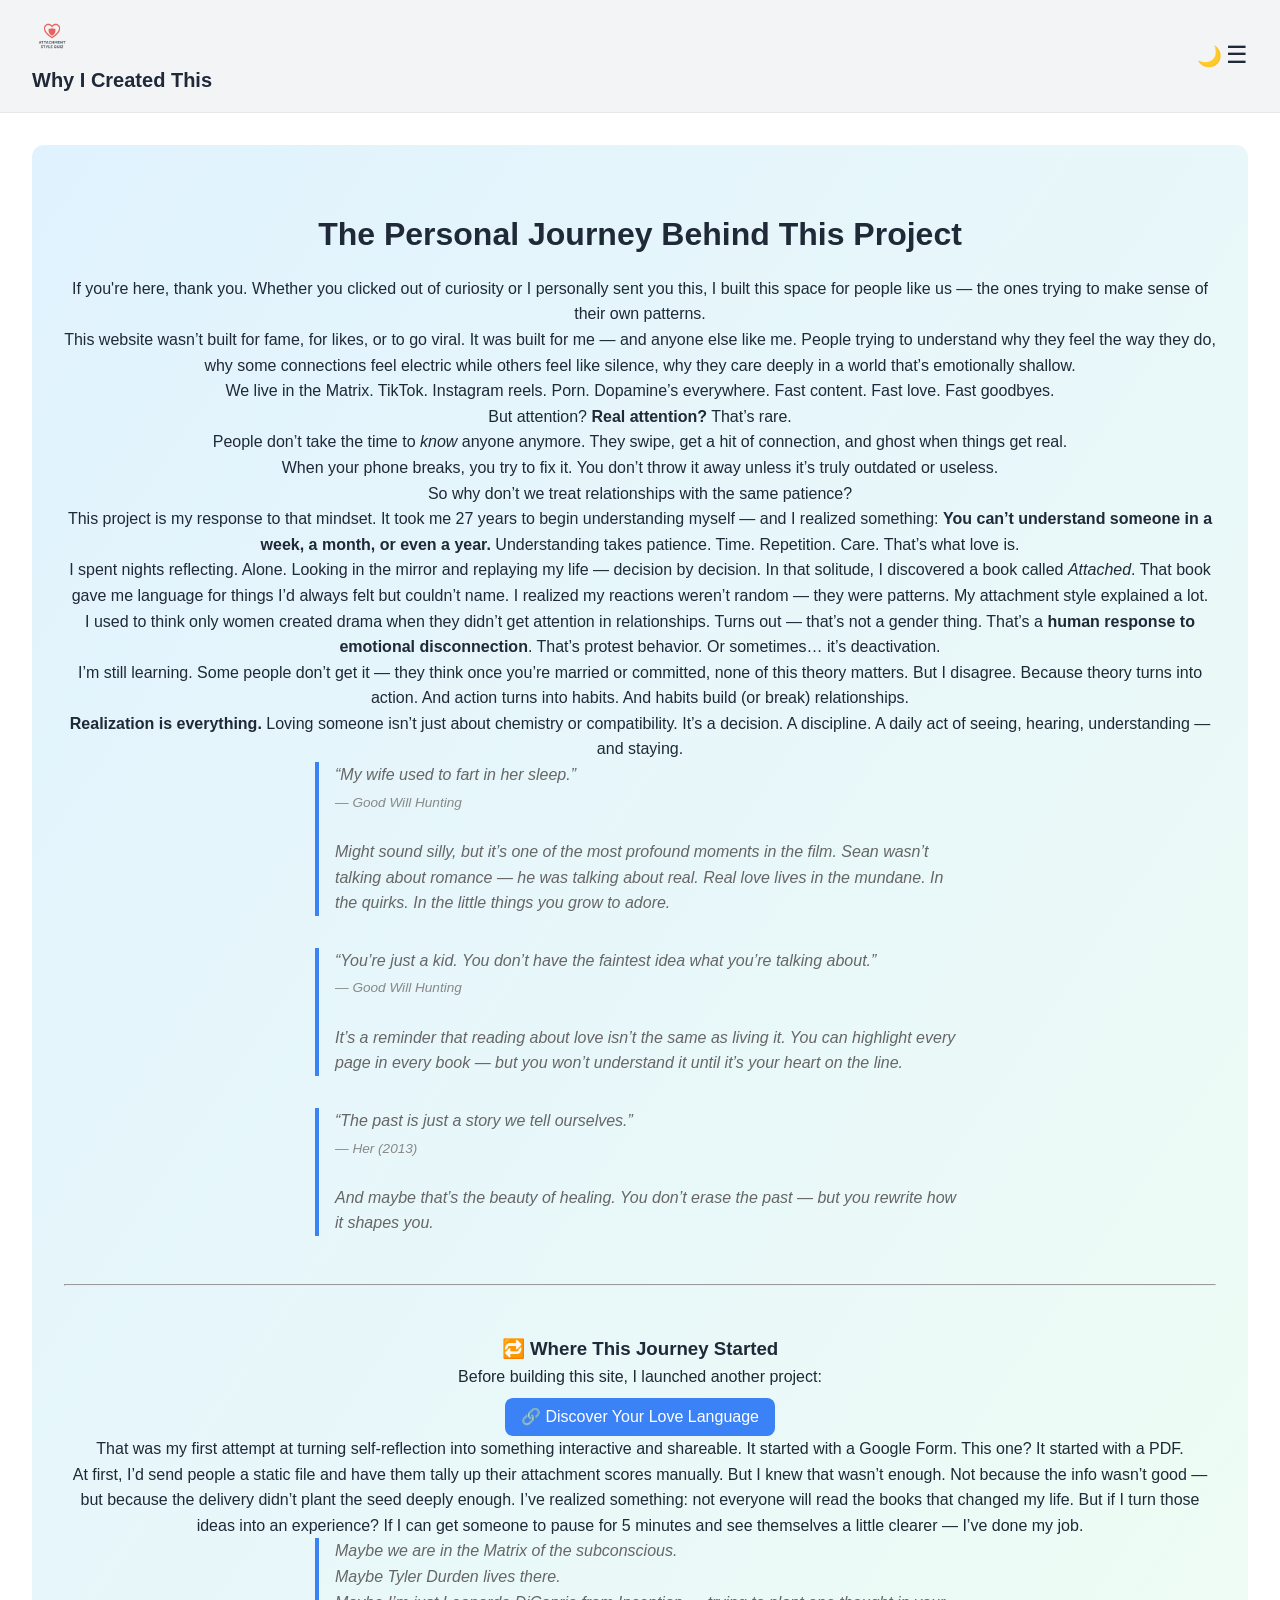
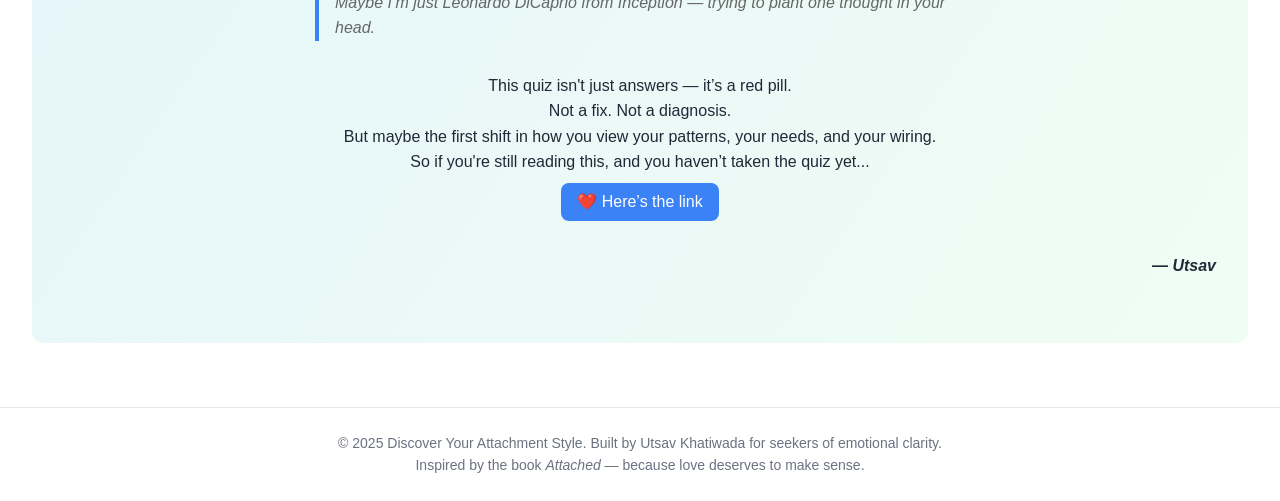
==== commit 5f787e74: "Add files via upload feat: Rewrote About page with project story, Love Language link, and quiz CTA b" ====
--- a/about.html
+++ b/about.html
@@ -1,90 +1,177 @@
 <!DOCTYPE html>
 <html lang="en">
 <head>
-    <meta charset="UTF-8">
-    <meta name="viewport" content="width=device-width, initial-scale=1.0">
-    <title>About - 5 Love Languages Quiz</title>
-    <link rel="stylesheet" href="styles.css"> <!-- Common stylesheet -->
-    <!-- Google tag (gtag.js) -->
-<script async src="https://www.googletagmanager.com/gtag/js?id=G-50F0VFXRYX"></script>
-<script>
-  window.dataLayer = window.dataLayer || [];
-  function gtag(){dataLayer.push(arguments);}
-  gtag('js', new Date());
-
-  gtag('config', 'G-50F0VFXRYX');
-</script>
+  <meta charset="UTF-8" />
+  <meta name="viewport" content="width=device-width, initial-scale=1.0" />
+  <title>Why I Created This – Attachment Style Quiz</title>
+  <link rel="stylesheet" href="style.css" />
+  <link rel="icon" type="image/png" href="logo.png" />
+  <style>
+    .cta-button-inline {
+      display: inline-block;
+      background-color: var(--primary);
+      color: #fff;
+      padding: 0.4rem 1rem;
+      border-radius: 0.5rem;
+      text-decoration: none;
+      margin-top: 0.5rem;
+      transition: background-color 0.2s ease, transform 0.2s ease;
+    }
+    .cta-button-inline:hover {
+      background-color: var(--primary-dark);
+      transform: translateY(-2px);
+    }
+  </style>
 </head>
 <body>
+  <script>
+    if (localStorage.getItem("theme") === "dark") {
+      document.body.classList.add("dark");
+    }
+  </script>
 
-    <!-- Navigation Bar -->
-    <nav class="navbar">
-        <div class="nav-logo">
-            <a href="index.html">
-                <img src="logo.png" alt="Logo" style="height: 40px; width: auto; max-width: 100%;">
-            </a>
-        </div>
-        <div class="nav-links" id="navLinks">
-            <a href="index.html">Home</a>
-            <a href="love-languages.html">5 Love Languages</a>
-            <a href="about.html">About</a>
-            <a href="contact.html">Contact</a>
-            <a href="journey.html">My Journey</a>
-        </div>
-        <div class="hamburger" onclick="toggleMenu()">☰</div>
+  <header class="header">
+    <div class="logo-container">
+      <img src="logo.png" alt="Attachment Style Logo" class="logo" />
+      <h1 class="site-title">Why I Created This</h1>
+    </div>
+    <div class="header-actions">
+      <button id="darkModeToggle" class="toggle-button" aria-label="Toggle dark mode">🌙</button>
+      <button class="hamburger" id="hamburger" aria-label="Menu">☰</button>
+    </div>
+    <nav class="nav" id="navLinks">
+      <a href="index.html" class="nav-link">Home</a>
+      <a href="theory.html" class="nav-link">What is Attachment Theory?</a>
+      <a href="about.html" class="nav-link active">Why I Created This</a>
+      <a href="privacy.html" class="nav-link">Privacy</a>
+      <a href="contact.html" class="nav-link">Contact</a>
     </nav>
-    
+  </header>
 
-    <section class="container">
-        <h1>About These Quizzes</h1>
-        <p>Inspired by Dr. Gary Chapman's transformative book, <i>The 5 Love Languages</i>, this website offers tailored quizzes to help you discover your love language. Choose from three personalized quizzes based on your relationship status and preferences, each designed to help you build stronger, more fulfilling connections.</p>
-    
-        <h2>Choosing the Right Quiz for You</h2>
-        <p>Each quiz is customized to help you find your primary love language in a way that’s most relevant to your life situation:</p>
-        <ul>
-            <li><strong>General Quiz for Singles:</strong> Perfect for individuals who want to learn more about their love language independently. This quiz explores your preferences in friendships, family, and personal growth.</li>
-            <li><strong>Couples Quiz – For Him:</strong> Tailored for men in relationships, this quiz identifies the love language that resonates most, helping you connect more deeply with your partner.</li>
-            <li><strong>Couples Quiz – For Her:</strong> Designed for women in relationships, this quiz reveals how you best receive love, enabling more meaningful connections with your significant other.</li>
-        </ul>
-    
-        <h2>Why Understanding Love Languages Matters</h2>
-        <p>Knowing your love language is a powerful tool for improving communication in all kinds of relationships. It helps you express your needs more clearly and understand the needs of others, whether it's with a partner, friend, or family member.</p>
-    
-        <h2>How These Quizzes Work</h2>
-        <p>Each quiz guides you through a series of questions that explore different ways people express and receive love. Based on your responses, you’ll discover your primary and secondary love languages, which can help deepen your understanding and communication in your relationships.</p>
-    
-        <h2>About Dr. Gary Chapman</h2>
-        <p>Dr. Gary Chapman is a renowned relationship counselor and the author of the New York Times bestseller <i>The 5 Love Languages</i>. His work is based on decades of counseling experience, and his book has helped people around the world understand the importance of emotional communication in relationships.</p>
+  <main class="main">
+    <section class="hero fade-in">
+      <h2 class="hero-heading">The Personal Journey Behind This Project</h2>
 
-        <h2>Resources that can help deepen your understanding of love languages and emotional communication:</h2>
-        <ul>
-            <li><strong>Books:</strong> 
-                <ul>
-                    <li><i>The 5 Love Languages: The Secret to Love That Lasts</i> by Gary Chapman</li>
-                    <li><i>Attached: The New Science of Adult Attachment</i> by Amir Levine and Rachel Heller</li>
-                    <li><i>Hold Me Tight: Seven Conversations for a Lifetime of Love</i> by Dr. Sue Johnson</li>
-                </ul>
-            </li>
-            <li><strong>Movies/Documentaries:</strong> 
-                <ul>
-                    <li><i>Happy</i> - A documentary exploring the concept of happiness and relationships.</li>
-                    <li><i>The Science of Love</i> - A documentary that examines the complexities of love and attachment.</li>
-                </ul>
-            </li>
-        </ul>
+      <p>
+        If you're here, thank you. Whether you clicked out of curiosity or I personally sent you this, I built this space for people like us — the ones trying to make sense of their own patterns.
+      </p>
+
+      <p>
+        This website wasn’t built for fame, for likes, or to go viral. It was built for me — and anyone else like me. People trying to understand why they feel the way they do, why some connections feel electric while others feel like silence, why they care deeply in a world that’s emotionally shallow.
+      </p>
+
+      <p>
+        We live in the Matrix. TikTok. Instagram reels. Porn. Dopamine’s everywhere. Fast content. Fast love. Fast goodbyes.<br>
+        But attention? <strong>Real attention?</strong> That’s rare.<br>
+        People don’t take the time to <em>know</em> anyone anymore. They swipe, get a hit of connection, and ghost when things get real.
+      </p>
+
+      <p>
+        When your phone breaks, you try to fix it. You don’t throw it away unless it’s truly outdated or useless.<br>
+        So why don’t we treat relationships with the same patience?
+      </p>
+
+      <p>
+        This project is my response to that mindset.
+        It took me 27 years to begin understanding myself — and I realized something: <strong>You can’t understand someone in a week, a month, or even a year.</strong> Understanding takes patience. Time. Repetition. Care. That’s what love is.
+      </p>
+
+      <p>
+        I spent nights reflecting. Alone. Looking in the mirror and replaying my life — decision by decision. In that solitude, I discovered a book called <em>Attached</em>.
+        That book gave me language for things I’d always felt but couldn’t name. I realized my reactions weren’t random — they were patterns. My attachment style explained a lot.
+      </p>
+
+      <p>
+        I used to think only women created drama when they didn’t get attention in relationships. Turns out — that’s not a gender thing. That’s a <strong>human response to emotional disconnection</strong>. That’s protest behavior. Or sometimes… it’s deactivation.
+      </p>
+
+      <p>
+        I’m still learning. Some people don’t get it — they think once you’re married or committed, none of this theory matters. But I disagree. Because theory turns into action. And action turns into habits. And habits build (or break) relationships.
+      </p>
+
+      <p>
+        <strong>Realization is everything.</strong> Loving someone isn’t just about chemistry or compatibility. It’s a decision. A discipline. A daily act of seeing, hearing, understanding — and staying.
+      </p>
+
+      <blockquote class="hero-quote">
+        “My wife used to fart in her sleep.”<br />
+        <span class="quote-source">— <em>Good Will Hunting</em></span><br />
+        Might sound silly, but it’s one of the most profound moments in the film. Sean wasn’t talking about romance — he was talking about <em>real</em>. Real love lives in the mundane. In the quirks. In the little things you grow to adore.
+      </blockquote>
+
+      <blockquote class="hero-quote">
+        “You’re just a kid. You don’t have the faintest idea what you’re talking about.”<br />
+        <span class="quote-source">— <em>Good Will Hunting</em></span><br />
+        It’s a reminder that reading about love isn’t the same as living it. You can highlight every page in every book — but you won’t understand it until it’s your heart on the line.
+      </blockquote>
+
+      <blockquote class="hero-quote">
+        “The past is just a story we tell ourselves.”<br />
+        <span class="quote-source">— <em>Her (2013)</em></span><br />
+        And maybe that’s the beauty of healing. You don’t erase the past — but you rewrite how it shapes you.
+      </blockquote>
+
+      <hr style="margin: 3rem 0;" />
+      <h3>🔁 Where This Journey Started</h3>
+
+      <p>
+        Before building this site, I launched another project:<br>
+        <a href="https://utsavkth.github.io/Discover-Your-Love-Language/" target="_blank" class="cta-button-inline">🔗 Discover Your Love Language</a>
+      </p>
+
+      <p>
+        That was my first attempt at turning self-reflection into something interactive and shareable.
+        It started with a Google Form. This one? It started with a PDF.
+      </p>
+
+      <p>
+        At first, I’d send people a static file and have them tally up their attachment scores manually. But I knew that wasn’t enough.
+        Not because the info wasn’t good — but because the delivery didn’t plant the seed deeply enough.
+        I’ve realized something: not everyone will read the books that changed my life.
+        But if I turn those ideas into an experience?
+        If I can get someone to pause for 5 minutes and see themselves a little clearer — I’ve done my job.
+      </p>
+
+      <blockquote class="hero-quote" style="font-style: italic;">
+        Maybe we are in the Matrix of the subconscious.<br />
+        Maybe Tyler Durden lives there.<br />
+        Maybe I’m just Leonardo DiCaprio from Inception — trying to plant one thought in your head.
+      </blockquote>
+
+      <p>
+        This quiz isn't just answers — it’s a red pill.<br />
+        Not a fix. Not a diagnosis.<br />
+        But maybe the first shift in how you view your patterns, your needs, and your wiring.
+      </p>
+
+      <p>
+        So if you're still reading this, and you haven’t taken the quiz yet...<br>
+        <a href="quiz.html" class="cta-button-inline">❤️ Here’s the link</a>
+      </p>
+
+      <p class="signature">— Utsav</p>
     </section>
+  </main>
 
-    <footer>
-        <p>Created by Utsav Khatiwada | Inspired by <i>The 5 Love Languages</i> by Gary Chapman</p>
-    </footer>
+  <footer class="footer">
+    © 2025 Discover Your Attachment Style. Built by Utsav Khatiwada for seekers of emotional clarity.<br>
+    Inspired by the book <em>Attached</em> — because love deserves to make sense.
+  </footer>
 
-    <script>
-        // Function to toggle the navigation menu
-        function toggleMenu() {
-            const navLinks = document.getElementById("navLinks");
-            navLinks.classList.toggle("show");
-        }
-    </script>
+  <script>
+    const toggle = document.getElementById("darkModeToggle");
+    toggle.textContent = document.body.classList.contains("dark") ? "🌞" : "🌙";
 
+    toggle.addEventListener("click", () => {
+      document.body.classList.toggle("dark");
+      const theme = document.body.classList.contains("dark") ? "dark" : "light";
+      localStorage.setItem("theme", theme);
+      toggle.textContent = theme === "dark" ? "🌞" : "🌙";
+    });
+
+    document.getElementById("hamburger").addEventListener("click", () => {
+      document.getElementById("navLinks").classList.toggle("open");
+    });
+  </script>
 </body>
-</html>
+</html>
--- a/style.css
+++ b/style.css
@@ -0,0 +1,638 @@
+/* === Root Variables === */
+:root {
+    --bg-light: #ffffff;
+    --text-light: #1f2937;
+    --bg-dark: #1f2937;
+    --text-dark: #f9fafb;
+  
+    --primary: #3b82f6;
+    --primary-hover: #2563eb;
+    --accent: #f87171;
+  
+    --header-bg-light: #f3f4f6;
+    --header-bg-dark: #111827;
+  
+    --border-light: #e5e7eb;
+    --border-dark: #374151;
+  
+    --transition-fast: 0.3s ease;
+    --font-main: 'Segoe UI', Tahoma, Geneva, Verdana, sans-serif;
+  }
+  
+  /* === Base Reset === */
+  * {
+    margin: 0;
+    padding: 0;
+    box-sizing: border-box;
+  }
+  
+  html {
+    scroll-behavior: smooth;
+    font-family: var(--font-main);
+    transition: background-color var(--transition-fast), color var(--transition-fast);
+  }
+  
+  body {
+    background-color: var(--bg-light);
+    color: var(--text-light);
+    line-height: 1.6;
+  }
+  
+  body.dark {
+    background-color: var(--bg-dark);
+    color: var(--text-dark);
+  }
+  
+  /* === Header === */
+  .header {
+    display: flex;
+    justify-content: space-between;
+    align-items: center;
+    padding: 1rem 2rem;
+    background-color: var(--header-bg-light);
+    border-bottom: 1px solid var(--border-light);
+    position: relative;
+    z-index: 20;
+  }
+  
+  body.dark .header {
+    background-color: var(--header-bg-dark);
+    border-color: var(--border-dark);
+  }
+  
+  .logo {
+    width: 40px;
+    height: 40px;
+  }
+  
+  .site-title {
+    font-size: 1.25rem;
+    font-weight: bold;
+  }
+  
+  /* === Navigation (Always Hamburger) === */
+  .nav {
+    display: none;
+    position: absolute;
+    top: 4rem;
+    right: 2rem;
+    background-color: var(--header-bg-light);
+    border: 1px solid var(--border-light);
+    padding: 1rem;
+    border-radius: 0.5rem;
+    flex-direction: column;
+    gap: 1rem;
+    z-index: 10;
+    opacity: 0;
+    transform: translateY(-10px);
+    transition: opacity 0.3s ease, transform 0.3s ease;
+  }
+  
+  .nav.open {
+    display: flex;
+    opacity: 1;
+    transform: translateY(0);
+  }
+  
+  body.dark .nav {
+    background-color: var(--bg-dark);
+    border-color: var(--border-dark);
+  }
+  
+  .nav a {
+    text-decoration: none;
+    color: inherit;
+    font-weight: 500;
+    transition: color var(--transition-fast);
+  }
+  
+  .nav a:hover {
+    color: var(--primary);
+  }
+  
+  .hamburger {
+    display: inline-block;
+    font-size: 1.5rem;
+    background: none;
+    border: none;
+    cursor: pointer;
+    color: inherit;
+  }
+  
+  /* === Dark Mode Toggle === */
+  .toggle-button {
+    background: none;
+    border: none;
+    font-size: 1.25rem;
+    cursor: pointer;
+    margin-left: 1rem;
+  }
+  
+  /* === Hero Section === */
+  .hero {
+    text-align: center;
+    padding: 4rem 2rem;
+    background: linear-gradient(to bottom right, #e0f2fe, #f0fdf4);
+    border-radius: 0.75rem;
+    margin: 2rem;
+  }
+  
+  body.dark .hero {
+    background: linear-gradient(to bottom right, #0f172a, #1f2937);
+  }
+  
+  .hero-heading {
+    font-size: 2rem;
+    margin-bottom: 1rem;
+    font-weight: 700;
+    animation: fadeIn 0.6s ease-in;
+  }
+  
+  .hero-subtext {
+    font-size: 1.1rem;
+    max-width: 600px;
+    margin: 0 auto 2rem;
+    line-height: 1.6;
+  }
+  
+  /* === Call-to-Action Button === */
+  .cta-button {
+    background-color: var(--primary);
+    color: white;
+    padding: 0.75rem 2rem;
+    border: none;
+    border-radius: 0.5rem;
+    font-weight: 600;
+    text-decoration: none;
+    display: inline-block;
+    transition: background-color var(--transition-fast), transform var(--transition-fast);
+  }
+  
+  .cta-button:hover {
+    background-color: var(--primary-hover);
+    transform: translateY(-2px);
+  }
+  
+  .secondary {
+    background-color: transparent;
+    color: var(--primary);
+    border: 2px solid var(--primary);
+  }
+  
+  /* === Footer === */
+  .footer {
+    text-align: center;
+    font-size: 0.875rem;
+    padding: 1.5rem 1rem;
+    color: #6b7280;
+    margin-top: 4rem;
+    border-top: 1px solid var(--border-light);
+  }
+  
+  body.dark .footer {
+    color: #9ca3af;
+    border-color: var(--border-dark);
+  }
+  
+  /* === Utilities === */
+  .hidden {
+    display: none !important;
+  }
+  
+  .fade-in {
+    animation: fadeIn 0.6s ease-in;
+  }
+  
+  @keyframes fadeIn {
+    from {
+      opacity: 0;
+      transform: translateY(10px);
+    }
+    to {
+      opacity: 1;
+      transform: translateY(0);
+    }
+  }
+
+/* === Quiz Section Styling === */
+.quiz-section {
+  max-width: 700px;
+  margin: 0 auto;
+  padding: 2rem;
+}
+
+.section-header {
+  text-align: center;
+  margin-bottom: 2rem;
+}
+
+.section-header h2 {
+  font-size: 1.5rem;
+  font-weight: bold;
+  margin-bottom: 0.5rem;
+}
+
+.section-header p {
+  color: var(--text-light);
+  opacity: 0.8;
+  max-width: 600px;
+  margin: 0 auto;
+  font-size: 1rem;
+}
+
+body.dark .section-header p {
+  color: var(--text-dark);
+}
+
+/* Quiz question cards */
+.question {
+  background: rgba(255, 255, 255, 0.9);
+  padding: 1.25rem 1.5rem;
+  border-radius: 0.75rem;
+  margin-bottom: 1.5rem;
+  box-shadow: 0 4px 12px rgba(0, 0, 0, 0.05);
+  transition: all 0.3s ease;
+  text-align: left;
+}
+
+body.dark .question {
+  background: rgba(31, 41, 55, 0.85);
+  border: 1px solid var(--border-dark);
+}
+
+.question p {
+  font-weight: 500;
+  margin-bottom: 1rem;
+}
+
+/* Styled radio buttons */
+.question label {
+  display: block;
+  margin-bottom: 0.5rem;
+  cursor: pointer;
+}
+
+.question input[type="radio"] {
+  margin-right: 0.5rem;
+}
+
+/* Quiz Nav Buttons */
+.quiz-controls {
+  display: flex;
+  justify-content: center;
+  gap: 1.5rem;
+  margin-top: 2rem;
+  flex-wrap: wrap;
+}
+
+.nav-button {
+  background-color: var(--primary);
+  color: #fff;
+  border: none;
+  padding: 0.75rem 1.5rem;
+  border-radius: 0.5rem;
+  font-weight: 600;
+  cursor: pointer;
+  transition: background-color var(--transition-fast), transform var(--transition-fast);
+}
+
+.nav-button:hover {
+  background-color: var(--primary-hover);
+  transform: translateY(-2px);
+}
+
+body.dark .nav-button {
+  background-color: #2563eb;
+}
+
+/* === User Form Styling === */
+.user-form {
+  display: flex;
+  flex-direction: column;
+  gap: 1rem;
+  max-width: 500px;
+  margin: 2rem auto 0;
+  padding: 2rem;
+  background: rgba(255, 255, 255, 0.95);
+  border-radius: 0.75rem;
+  box-shadow: 0 8px 24px rgba(0, 0, 0, 0.05);
+}
+
+body.dark .user-form {
+  background: rgba(31, 41, 55, 0.9);
+  border: 1px solid var(--border-dark);
+}
+
+.user-form label {
+  font-weight: 600;
+  color: var(--text-dark);
+}
+
+body.dark .user-form label {
+  color: var(--text-light);
+}
+
+.user-form input,
+.user-form select {
+  padding: 0.75rem 1rem;
+  font-size: 1rem;
+  border: 1px solid #ddd;
+  border-radius: 0.5rem;
+  background: #fff;
+  color: #111;
+}
+
+body.dark .user-form input,
+body.dark .user-form select {
+  background: #1f2937;
+  color: #eee;
+  border-color: #444;
+}
+
+.user-form .cta-button {
+  align-self: center;
+  width: 100%;
+}
+
+/* === Styling for the links in Theory.html ===*/
+.attachment-links {
+    text-align: center;
+    margin-top: 2.5rem;
+  }
+  
+  .attachment-links .subheading {
+    font-weight: 600;
+    font-size: 1.1rem;
+    margin-bottom: 1rem;
+  }
+  
+  .attachment-card-group {
+    display: flex;
+    justify-content: center;
+    flex-wrap: wrap;
+    gap: 1rem;
+    margin-top: 1rem;
+  }
+  
+  .attachment-card {
+    display: inline-block;
+    background-color: var(--card-bg, #f9f9f9);
+    padding: 1rem 1.5rem;
+    border-radius: 0.75rem;
+    text-decoration: none;
+    font-weight: 600;
+    font-size: 1.05rem;
+    box-shadow: 0 4px 12px rgba(0, 0, 0, 0.05);
+    transition: all 0.2s ease;
+    min-width: 220px;
+    text-align: center;
+  }
+  
+  .attachment-card:hover {
+    transform: translateY(-3px);
+    box-shadow: 0 6px 18px rgba(0, 0, 0, 0.08);
+  }
+  
+  body.dark .attachment-card {
+    background-color: #1f2937;
+    color: #eee;
+  }
+  
+  .attachment-card.anxious { color: #f87171; }
+  .attachment-card.secure { color: #34d399; }
+  .attachment-card.avoidant { color: #60a5fa; }
+  
+/* Bullet List Dot */
+
+.centered-list {
+    max-width: 700px;
+    margin: 1.5rem auto;
+    padding: 0 1.5rem;
+    text-align: left;
+  }
+  
+  .clean-list {
+    list-style: none;
+    padding: 0;
+    margin: 0;
+  }
+  
+  .clean-list li {
+    position: relative;
+    padding-left: 1.75rem;
+    margin-bottom: 0.75rem;
+    line-height: 1.6;
+  }
+  
+  
+  body.dark .clean-list li::before {
+    color: #93c5fd;
+  }
+  
+/* == attachment Style Images == */
+.attachment-illustration {
+    text-align: center;
+    margin: 2rem auto;
+  }
+  
+  .attachment-illustration img {
+    max-width: 100%;
+    height: auto;
+    border-radius: 12px;
+    box-shadow: 0 10px 25px rgba(0,0,0,0.08);
+  }
+
+  /* === Homepage Hero Section Upgrade === */
+.homepage-hero {
+    max-width: 750px;
+    margin: 3rem auto;
+    padding: 2.5rem 2rem;
+    border-radius: 1rem;
+    background: rgba(255, 255, 255, 0.95);
+    box-shadow: 0 10px 30px rgba(0, 0, 0, 0.06);
+    text-align: center;
+    animation: fadeIn 0.6s ease-in-out both;
+  }
+  
+  body.dark .homepage-hero {
+    background: rgba(31, 41, 55, 0.95);
+    border: 1px solid var(--border-dark);
+  }
+  
+  .homepage-hero h2 {
+    font-size: 1.75rem;
+    margin-bottom: 1.25rem;
+    color: var(--text-light);
+  }
+  
+  body.dark .homepage-hero h2 {
+    color: var(--text-dark);
+  }
+  
+  .hero-lead {
+    font-size: 1.1rem;
+    line-height: 1.7;
+    margin-bottom: 1.5rem;
+    color: var(--text-light);
+  }
+  
+  body.dark .hero-lead {
+    color: #d1d5db;
+  }
+  
+  .hero-quote {
+    font-style: italic;
+    font-size: 1rem;
+    line-height: 1.6;
+    color: #666;
+    border-left: 4px solid var(--primary);
+    padding-left: 1rem;
+    text-align: left;
+    margin-bottom: 2rem;
+    max-width: 650px;
+    margin-left: auto;
+    margin-right: auto;
+  }
+  
+  body.dark .hero-quote {
+    color: #cbd5e1;
+    border-color: #60a5fa;
+  }
+
+/* why section */
+.movie-quotes {
+    max-width: 700px;
+    margin: 2rem auto 0;
+    text-align: center;
+  }
+  
+  .movie-quote {
+    font-style: italic;
+    font-size: 0.95rem;
+    margin-bottom: 1rem;
+    color: #555;
+  }
+  
+  body.dark .movie-quote {
+    color: #ccc;
+  }
+  
+  .quote-source {
+    display: block;
+    font-size: 0.85rem;
+    margin-top: 0.25rem;
+    color: #888;
+  }
+  
+  .signature {
+    font-style: italic;
+    text-align: right;
+    font-weight: 600;
+    margin-top: 2rem;
+  }
+ 
+  /* === Story Preview Section === */
+.story-preview {
+  max-width: 750px;
+  margin: 3rem auto;
+  padding: 2rem;
+  background-color: rgba(255, 255, 255, 0.95);
+  border-radius: 1rem;
+  text-align: center;
+  box-shadow: 0 10px 30px rgba(0, 0, 0, 0.05);
+}
+
+body.dark .story-preview {
+  background-color: rgba(31, 41, 55, 0.95);
+  border: 1px solid var(--border-dark);
+}
+
+.story-preview .section-title {
+  font-size: 1.5rem;
+  font-weight: 700;
+  margin-bottom: 1rem;
+}
+
+.story-preview .story-text {
+  font-size: 1.05rem;
+  color: #555;
+  margin-bottom: 1.5rem;
+  line-height: 1.7;
+}
+
+body.dark .story-preview .story-text {
+  color: #ccc;
+}
+
+/* === Smooth hover animations for buttons === */
+.cta-button,
+.nav-button {
+  transition: background-color var(--transition-fast), transform var(--transition-fast), box-shadow var(--transition-fast);
+}
+
+.cta-button:hover,
+.nav-button:hover {
+  transform: translateY(-2px) scale(1.02);
+  box-shadow: 0 6px 18px rgba(0, 0, 0, 0.1);
+}
+
+.encouragement {
+  margin-top: 2rem;
+  padding: 1.25rem 1.5rem;
+  border-left: 4px solid var(--primary);
+  background-color: rgba(240, 249, 255, 0.7);
+  border-radius: 0.5rem;
+  font-size: 1rem;
+  text-align: center;
+  color: #1f2937;
+}
+
+body.dark .encouragement {
+  background-color: rgba(30, 58, 138, 0.2);
+  color: #cbd5e1;
+  border-color: #60a5fa;
+}
+
+.quiz-length-hint {
+  margin-top: 0.75rem;
+  font-size: 1rem;
+  color: #6b7280;
+  text-align: center;
+}
+body.dark .quiz-length-hint {
+  color: #9ca3af;
+}
+
+.section-progress {
+  font-size: 0.95rem;
+  color: #6b7280;
+  margin-top: 0.5rem;
+  font-style: italic;
+}
+body.dark .section-progress {
+  color: #9ca3af;
+}
+
+.stepper {
+  display: flex;
+  justify-content: center;
+  gap: 0.4rem;
+  margin-top: 1rem;
+  flex-wrap: wrap;
+}
+
+.step {
+  font-size: 1.4rem;
+  cursor: pointer;
+  transition: transform 0.2s ease;
+}
+
+.step.active {
+  transform: scale(1.2);
+  text-shadow: 0 0 4px var(--primary);
+}
+
+.step.disabled {
+  opacity: 0.4;
+  cursor: not-allowed;
+}
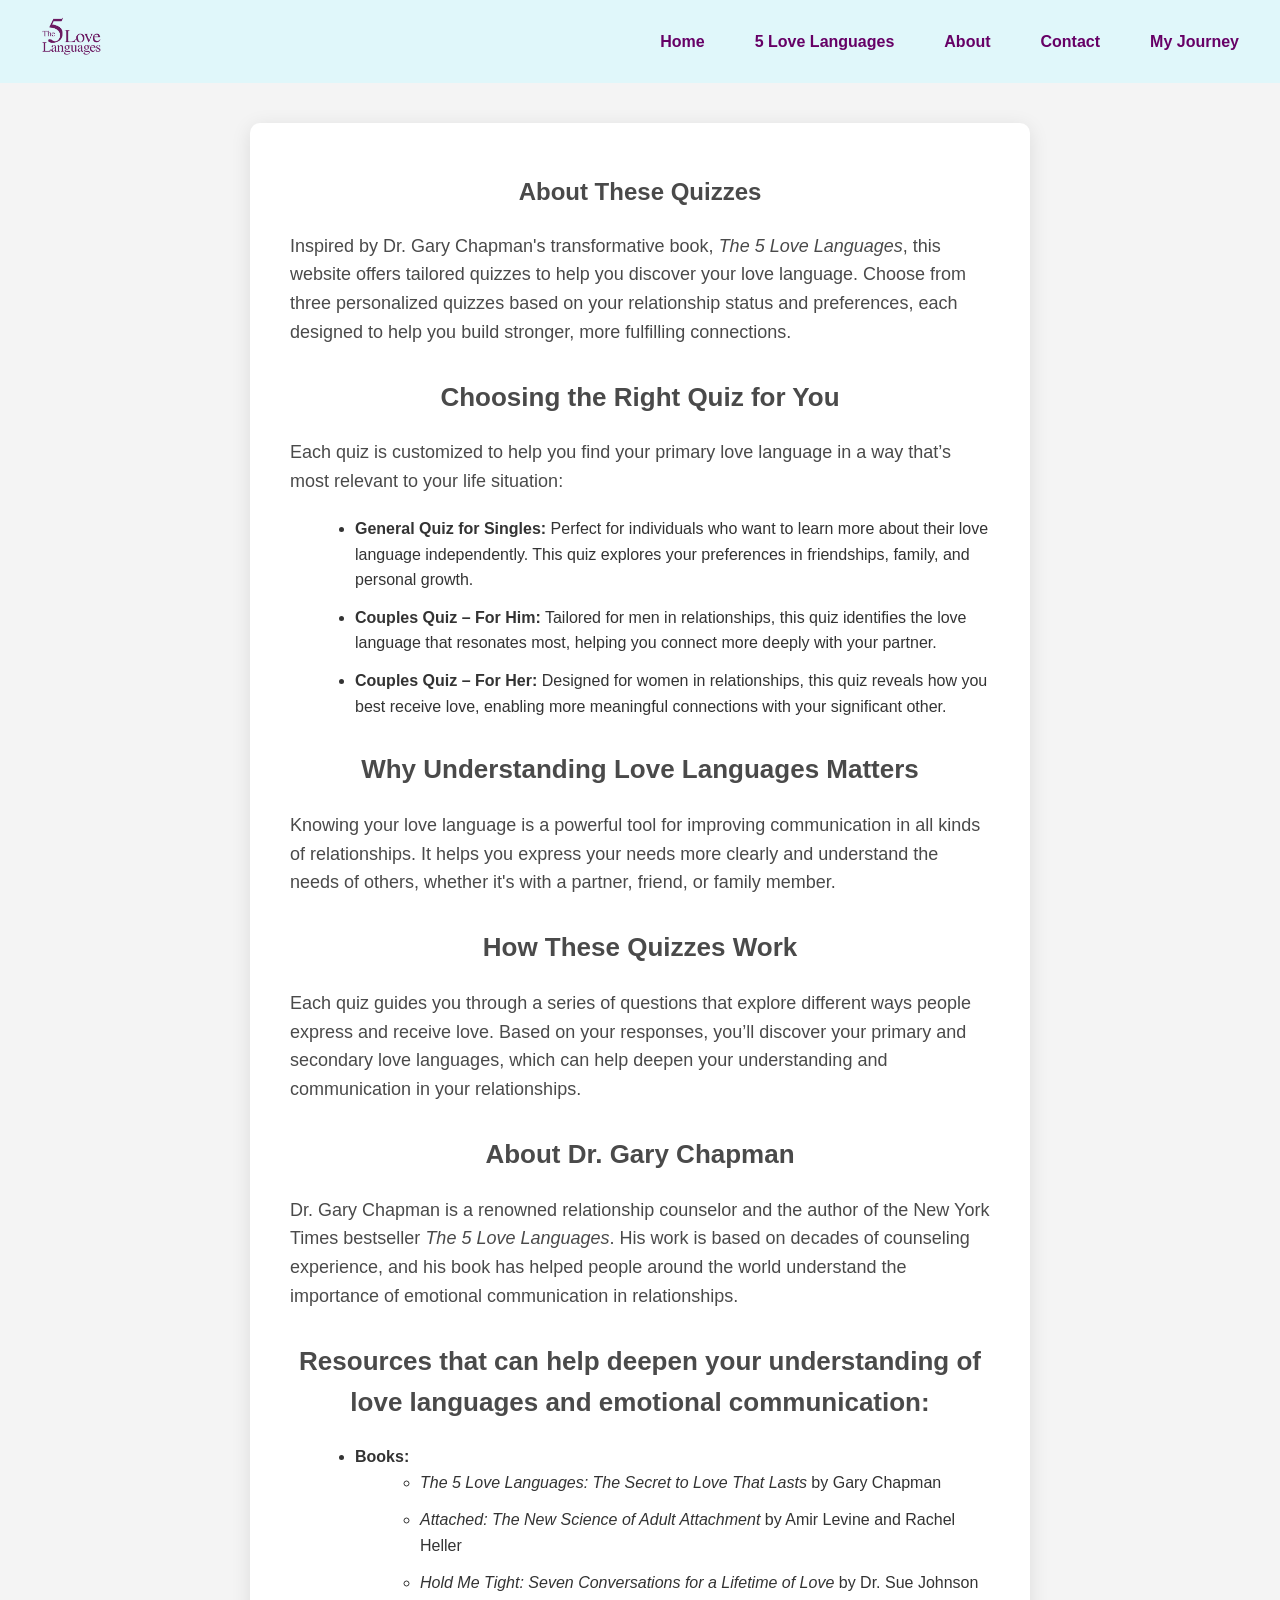
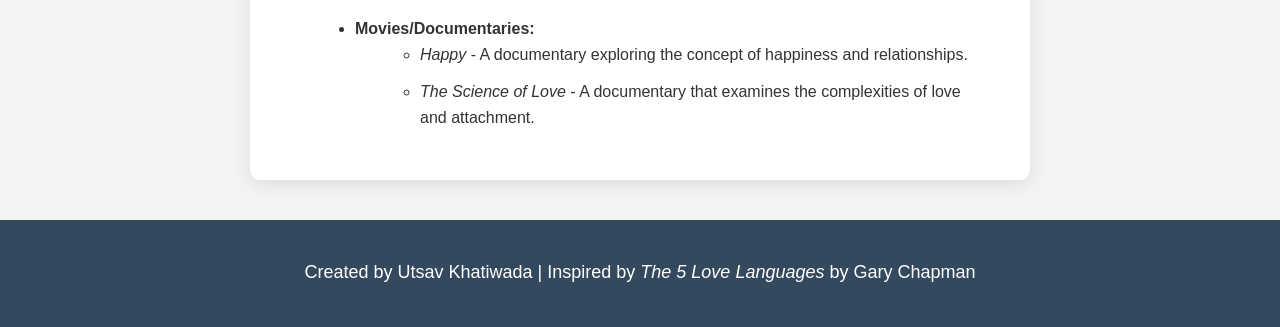
==== commit 7babd8a2: "Add files via upload" ====
--- a/about.html
+++ b/about.html
@@ -1,177 +1,90 @@
 <!DOCTYPE html>
 <html lang="en">
 <head>
-  <meta charset="UTF-8" />
-  <meta name="viewport" content="width=device-width, initial-scale=1.0" />
-  <title>Why I Created This – Attachment Style Quiz</title>
-  <link rel="stylesheet" href="style.css" />
-  <link rel="icon" type="image/png" href="logo.png" />
-  <style>
-    .cta-button-inline {
-      display: inline-block;
-      background-color: var(--primary);
-      color: #fff;
-      padding: 0.4rem 1rem;
-      border-radius: 0.5rem;
-      text-decoration: none;
-      margin-top: 0.5rem;
-      transition: background-color 0.2s ease, transform 0.2s ease;
-    }
-    .cta-button-inline:hover {
-      background-color: var(--primary-dark);
-      transform: translateY(-2px);
-    }
-  </style>
+    <meta charset="UTF-8">
+    <meta name="viewport" content="width=device-width, initial-scale=1.0">
+    <title>About - 5 Love Languages Quiz</title>
+    <link rel="stylesheet" href="styles.css"> <!-- Common stylesheet -->
+    <!-- Google tag (gtag.js) -->
+<script async src="https://www.googletagmanager.com/gtag/js?id=G-50F0VFXRYX"></script>
+<script>
+  window.dataLayer = window.dataLayer || [];
+  function gtag(){dataLayer.push(arguments);}
+  gtag('js', new Date());
+
+  gtag('config', 'G-50F0VFXRYX');
+</script>
 </head>
 <body>
-  <script>
-    if (localStorage.getItem("theme") === "dark") {
-      document.body.classList.add("dark");
-    }
-  </script>
 
-  <header class="header">
-    <div class="logo-container">
-      <img src="logo.png" alt="Attachment Style Logo" class="logo" />
-      <h1 class="site-title">Why I Created This</h1>
-    </div>
-    <div class="header-actions">
-      <button id="darkModeToggle" class="toggle-button" aria-label="Toggle dark mode">🌙</button>
-      <button class="hamburger" id="hamburger" aria-label="Menu">☰</button>
-    </div>
-    <nav class="nav" id="navLinks">
-      <a href="index.html" class="nav-link">Home</a>
-      <a href="theory.html" class="nav-link">What is Attachment Theory?</a>
-      <a href="about.html" class="nav-link active">Why I Created This</a>
-      <a href="privacy.html" class="nav-link">Privacy</a>
-      <a href="contact.html" class="nav-link">Contact</a>
+    <!-- Navigation Bar -->
+    <nav class="navbar">
+        <div class="nav-logo">
+            <a href="index.html">
+                <img src="logo.png" alt="Logo" style="height: 40px; width: auto; max-width: 100%;">
+            </a>
+        </div>
+        <div class="nav-links" id="navLinks">
+            <a href="index.html">Home</a>
+            <a href="love-languages.html">5 Love Languages</a>
+            <a href="about.html">About</a>
+            <a href="contact.html">Contact</a>
+            <a href="journey.html">My Journey</a>
+        </div>
+        <div class="hamburger" onclick="toggleMenu()">☰</div>
     </nav>
-  </header>
+    
 
-  <main class="main">
-    <section class="hero fade-in">
-      <h2 class="hero-heading">The Personal Journey Behind This Project</h2>
+    <section class="container">
+        <h1>About These Quizzes</h1>
+        <p>Inspired by Dr. Gary Chapman's transformative book, <i>The 5 Love Languages</i>, this website offers tailored quizzes to help you discover your love language. Choose from three personalized quizzes based on your relationship status and preferences, each designed to help you build stronger, more fulfilling connections.</p>
+    
+        <h2>Choosing the Right Quiz for You</h2>
+        <p>Each quiz is customized to help you find your primary love language in a way that’s most relevant to your life situation:</p>
+        <ul>
+            <li><strong>General Quiz for Singles:</strong> Perfect for individuals who want to learn more about their love language independently. This quiz explores your preferences in friendships, family, and personal growth.</li>
+            <li><strong>Couples Quiz – For Him:</strong> Tailored for men in relationships, this quiz identifies the love language that resonates most, helping you connect more deeply with your partner.</li>
+            <li><strong>Couples Quiz – For Her:</strong> Designed for women in relationships, this quiz reveals how you best receive love, enabling more meaningful connections with your significant other.</li>
+        </ul>
+    
+        <h2>Why Understanding Love Languages Matters</h2>
+        <p>Knowing your love language is a powerful tool for improving communication in all kinds of relationships. It helps you express your needs more clearly and understand the needs of others, whether it's with a partner, friend, or family member.</p>
+    
+        <h2>How These Quizzes Work</h2>
+        <p>Each quiz guides you through a series of questions that explore different ways people express and receive love. Based on your responses, you’ll discover your primary and secondary love languages, which can help deepen your understanding and communication in your relationships.</p>
+    
+        <h2>About Dr. Gary Chapman</h2>
+        <p>Dr. Gary Chapman is a renowned relationship counselor and the author of the New York Times bestseller <i>The 5 Love Languages</i>. His work is based on decades of counseling experience, and his book has helped people around the world understand the importance of emotional communication in relationships.</p>
 
-      <p>
-        If you're here, thank you. Whether you clicked out of curiosity or I personally sent you this, I built this space for people like us — the ones trying to make sense of their own patterns.
-      </p>
+        <h2>Resources that can help deepen your understanding of love languages and emotional communication:</h2>
+        <ul>
+            <li><strong>Books:</strong> 
+                <ul>
+                    <li><i>The 5 Love Languages: The Secret to Love That Lasts</i> by Gary Chapman</li>
+                    <li><i>Attached: The New Science of Adult Attachment</i> by Amir Levine and Rachel Heller</li>
+                    <li><i>Hold Me Tight: Seven Conversations for a Lifetime of Love</i> by Dr. Sue Johnson</li>
+                </ul>
+            </li>
+            <li><strong>Movies/Documentaries:</strong> 
+                <ul>
+                    <li><i>Happy</i> - A documentary exploring the concept of happiness and relationships.</li>
+                    <li><i>The Science of Love</i> - A documentary that examines the complexities of love and attachment.</li>
+                </ul>
+            </li>
+        </ul>
+    </section>
 
-      <p>
-        This website wasn’t built for fame, for likes, or to go viral. It was built for me — and anyone else like me. People trying to understand why they feel the way they do, why some connections feel electric while others feel like silence, why they care deeply in a world that’s emotionally shallow.
-      </p>
+    <footer>
+        <p>Created by Utsav Khatiwada | Inspired by <i>The 5 Love Languages</i> by Gary Chapman</p>
+    </footer>
 
-      <p>
-        We live in the Matrix. TikTok. Instagram reels. Porn. Dopamine’s everywhere. Fast content. Fast love. Fast goodbyes.<br>
-        But attention? <strong>Real attention?</strong> That’s rare.<br>
-        People don’t take the time to <em>know</em> anyone anymore. They swipe, get a hit of connection, and ghost when things get real.
-      </p>
+    <script>
+        // Function to toggle the navigation menu
+        function toggleMenu() {
+            const navLinks = document.getElementById("navLinks");
+            navLinks.classList.toggle("show");
+        }
+    </script>
 
-      <p>
-        When your phone breaks, you try to fix it. You don’t throw it away unless it’s truly outdated or useless.<br>
-        So why don’t we treat relationships with the same patience?
-      </p>
-
-      <p>
-        This project is my response to that mindset.
-        It took me 27 years to begin understanding myself — and I realized something: <strong>You can’t understand someone in a week, a month, or even a year.</strong> Understanding takes patience. Time. Repetition. Care. That’s what love is.
-      </p>
-
-      <p>
-        I spent nights reflecting. Alone. Looking in the mirror and replaying my life — decision by decision. In that solitude, I discovered a book called <em>Attached</em>.
-        That book gave me language for things I’d always felt but couldn’t name. I realized my reactions weren’t random — they were patterns. My attachment style explained a lot.
-      </p>
-
-      <p>
-        I used to think only women created drama when they didn’t get attention in relationships. Turns out — that’s not a gender thing. That’s a <strong>human response to emotional disconnection</strong>. That’s protest behavior. Or sometimes… it’s deactivation.
-      </p>
-
-      <p>
-        I’m still learning. Some people don’t get it — they think once you’re married or committed, none of this theory matters. But I disagree. Because theory turns into action. And action turns into habits. And habits build (or break) relationships.
-      </p>
-
-      <p>
-        <strong>Realization is everything.</strong> Loving someone isn’t just about chemistry or compatibility. It’s a decision. A discipline. A daily act of seeing, hearing, understanding — and staying.
-      </p>
-
-      <blockquote class="hero-quote">
-        “My wife used to fart in her sleep.”<br />
-        <span class="quote-source">— <em>Good Will Hunting</em></span><br />
-        Might sound silly, but it’s one of the most profound moments in the film. Sean wasn’t talking about romance — he was talking about <em>real</em>. Real love lives in the mundane. In the quirks. In the little things you grow to adore.
-      </blockquote>
-
-      <blockquote class="hero-quote">
-        “You’re just a kid. You don’t have the faintest idea what you’re talking about.”<br />
-        <span class="quote-source">— <em>Good Will Hunting</em></span><br />
-        It’s a reminder that reading about love isn’t the same as living it. You can highlight every page in every book — but you won’t understand it until it’s your heart on the line.
-      </blockquote>
-
-      <blockquote class="hero-quote">
-        “The past is just a story we tell ourselves.”<br />
-        <span class="quote-source">— <em>Her (2013)</em></span><br />
-        And maybe that’s the beauty of healing. You don’t erase the past — but you rewrite how it shapes you.
-      </blockquote>
-
-      <hr style="margin: 3rem 0;" />
-      <h3>🔁 Where This Journey Started</h3>
-
-      <p>
-        Before building this site, I launched another project:<br>
-        <a href="https://utsavkth.github.io/Discover-Your-Love-Language/" target="_blank" class="cta-button-inline">🔗 Discover Your Love Language</a>
-      </p>
-
-      <p>
-        That was my first attempt at turning self-reflection into something interactive and shareable.
-        It started with a Google Form. This one? It started with a PDF.
-      </p>
-
-      <p>
-        At first, I’d send people a static file and have them tally up their attachment scores manually. But I knew that wasn’t enough.
-        Not because the info wasn’t good — but because the delivery didn’t plant the seed deeply enough.
-        I’ve realized something: not everyone will read the books that changed my life.
-        But if I turn those ideas into an experience?
-        If I can get someone to pause for 5 minutes and see themselves a little clearer — I’ve done my job.
-      </p>
-
-      <blockquote class="hero-quote" style="font-style: italic;">
-        Maybe we are in the Matrix of the subconscious.<br />
-        Maybe Tyler Durden lives there.<br />
-        Maybe I’m just Leonardo DiCaprio from Inception — trying to plant one thought in your head.
-      </blockquote>
-
-      <p>
-        This quiz isn't just answers — it’s a red pill.<br />
-        Not a fix. Not a diagnosis.<br />
-        But maybe the first shift in how you view your patterns, your needs, and your wiring.
-      </p>
-
-      <p>
-        So if you're still reading this, and you haven’t taken the quiz yet...<br>
-        <a href="quiz.html" class="cta-button-inline">❤️ Here’s the link</a>
-      </p>
-
-      <p class="signature">— Utsav</p>
-    </section>
-  </main>
-
-  <footer class="footer">
-    © 2025 Discover Your Attachment Style. Built by Utsav Khatiwada for seekers of emotional clarity.<br>
-    Inspired by the book <em>Attached</em> — because love deserves to make sense.
-  </footer>
-
-  <script>
-    const toggle = document.getElementById("darkModeToggle");
-    toggle.textContent = document.body.classList.contains("dark") ? "🌞" : "🌙";
-
-    toggle.addEventListener("click", () => {
-      document.body.classList.toggle("dark");
-      const theme = document.body.classList.contains("dark") ? "dark" : "light";
-      localStorage.setItem("theme", theme);
-      toggle.textContent = theme === "dark" ? "🌞" : "🌙";
-    });
-
-    document.getElementById("hamburger").addEventListener("click", () => {
-      document.getElementById("navLinks").classList.toggle("open");
-    });
-  </script>
 </body>
-</html>+</html>
--- a/styles.css
+++ b/styles.css
@@ -0,0 +1,701 @@
+/* General Styles */
+body {
+    font-family: 'Arial', sans-serif;
+    background-color: #f4f4f4; /* Softer background color */
+    color: #333333;
+    margin: 0;
+    padding: 0;
+    line-height: 1.6;
+}
+
+/* Container */
+.container {
+    max-width: 700px; /* Slightly wider for better readability */
+    margin: 40px auto;
+    padding: 30px 40px; /* Increased padding for a more spacious feel */
+    background-color: #ffffff;
+    border-radius: 10px;
+    box-shadow: 0 4px 20px rgba(0, 0, 0, 0.1); /* Enhanced shadow for a cleaner look */
+}
+
+/* Headings */
+h1, h2 {
+    text-align: center;  /* Center the h1 element */
+    color: #4A4A4A; /* Neutral dark gray for headings */
+    margin-bottom: 20px; /* Increased margin for better spacing */
+}
+
+h2 {
+    font-size: 26px; /* Slightly larger font size for better emphasis */
+    margin-top: 30px;
+}
+
+h3 {
+    color: #666666; /* Light gray for subheadings */
+    margin-top: 20px;
+}
+
+/* Instructions and Reminder Sections */
+.quiz-instructions, .reminder, .faq {
+    background-color: #e9ecef; /* Light gray background */
+    border-radius: 10px; /* Rounded corners */
+    padding: 20px; /* Spacing inside the cards */
+    margin-bottom: 20px; /* Space between sections */
+    box-shadow: 0 2px 10px rgba(0, 0, 0, 0.1); /* Subtle shadow */
+}
+
+.reminder h3 {
+    color: #dc3545; /* Red for emphasis on privacy */
+    font-weight: bold; /* Make the heading bold */
+}
+
+.reminder p {
+    font-weight: bold; /* Highlight privacy message */
+}
+
+/* Paragraphs */
+p {
+    font-size: 18px; /* Increased font size for better readability */
+    margin-bottom: 20px; /* Increased margin for better spacing */
+    color: #4A4A4A;
+}
+
+/* Lists */
+ul {
+    margin-left: 25px; /* Increased left margin for lists */
+    margin-bottom: 20px;
+}
+
+ul li {
+    margin-bottom: 12px; /* Increased margin between list items */
+    color: #333333;
+}
+
+/* Navigation */
+nav {
+    background-color: #34495e; /* Darker, neutral color for nav */
+    padding: 20px; /* Increased padding for a more spacious look */
+    text-align: center;
+}
+
+nav a {
+    color: #ecf0f1; /* Light color for better contrast */
+    margin: 0 15px;
+    text-decoration: none;
+    font-weight: bold;
+    padding: 8px 15px; /* Increased padding for better touch targets */
+    border-radius: 5px;
+    transition: background-color 0.3s ease; /* Smooth transition */
+}
+
+nav a:hover {
+    background-color: #455a64; /* Subtle hover effect */
+}
+
+/* Buttons */
+.btn {
+    background-color: #5a9bd4; /* Softer blue for buttons */
+    color: white;
+    padding: 12px 25px; /* Increased padding for a more spacious feel */
+    border: none;
+    cursor: pointer;
+    border-radius: 5px;
+    transition: background-color 0.3s ease;
+    font-size: 16px;
+    margin-top: 15px; /* Increased margin for better spacing */
+    display: inline-block;
+}
+
+.btn:hover {
+    background-color: #4a8dc4; /* Darker blue for hover */
+}
+
+.reset-btn {
+    background-color: #bdc3c7; /* Neutral gray for reset */
+}
+
+.reset-btn:hover {
+    background-color: #c3c3c3; /* Lighter gray on hover */
+}
+
+/* Image Placeholder */
+.image-placeholder img {
+    width: 100%;
+    height: auto;
+    margin-bottom: 20px;
+    border-radius: 10px;
+    object-fit: cover;
+}
+
+/* Footer */
+footer {
+    background-color: #34495e;
+    color: white !important; /* Force white text */
+    padding: 20px 0; /* Increased padding for a more spacious footer */
+    text-align: center;
+    width: 100%;
+    margin-top: 40px;
+}
+
+footer p {
+    color: white !important; /* Ensure footer text is white */
+}
+
+/* Feedback Section */
+.feedback-container {
+    background-color: #f9f9f9;
+    border-radius: 10px;
+    padding: 25px; /* Increased padding for more space */
+    box-shadow: 0 4px 15px rgba(0, 0, 0, 0.1);
+    margin-top: 30px;
+}
+
+.feedback-container h3 {
+    color: #4A4A4A; /* Changed to a neutral dark gray */
+}
+
+.feedback-container textarea {
+    width: 100%;
+    padding: 15px; /* Consistent padding */
+    border: 1px solid #bdc3c7;
+    border-radius: 5px;
+    margin-top: 10px;
+    font-size: 16px;
+}
+
+/* Progress bar container styles */
+.progress-container {
+    width: 100%; /* Makes the progress container take up the full width of its parent */
+    background-color: #f5f5f5; /* A softer background color for the container */
+    border-radius: 20px; /* Rounded corners for a smoother look */
+    overflow: hidden; /* Ensures any overflow content is clipped */
+    margin-bottom: 10px; /* Adds space below the progress bar */
+}
+
+/* Progress bar styles */
+.progress-bar {
+    width: 0%; /* Initially set to 0% width, it will grow as progress is made */
+    height: 20px; /* Height of the progress bar */
+    background-color: #f78da7; /* Pinkish background to fit the love theme */
+    border-radius: 20px; /* Rounded corners for the progress bar itself */
+    transition: width 0.4s ease; /* Smooth transition effect as the width changes */
+    position: relative; /* Allows the heart icon to be positioned absolutely inside */
+}
+
+/* Add a pulsing heart at the end of the progress bar */
+.progress-bar::after {
+    content: "❤️"; /* Adds a heart symbol at the end of the bar */
+    position: absolute; /* Positioned relative to the progress bar */
+    top: -4px; /* Slightly above the progress bar to sit in a visible position */
+    right: 1px; /* Positioned near the right edge of the progress bar */
+    font-size: 15px; /* Size of the heart symbol */
+    animation: pulse 1s infinite ease-in-out; /* Makes the heart pulse continuously */
+}
+
+/* Keyframe animation for the pulsing heart effect */
+@keyframes pulse {
+    0% { transform: scale(1); } /* Normal size at the start */
+    50% { transform: scale(1.2); } /* Grows slightly in the middle of the animation */
+    100% { transform: scale(1); } /* Returns to normal size at the end */
+}
+
+
+
+/* Responsive Styles */
+@media (max-width: 600px) {
+    .container {
+        padding: 20px; /* Adjusted for smaller screens */
+    }
+
+    nav {
+        padding: 10px;
+    }
+
+    nav a {
+        display: block;
+        margin-bottom: 10px;
+    }
+
+    .btn {
+        width: 100%; /* Full-width buttons on small screens */
+    }
+}
+
+/* Contact Form Styles */
+.contact-form {
+    margin-top: 20px;
+}
+
+.contact-form .form-group {
+    margin-bottom: 20px;
+}
+
+.contact-form label {
+    display: block;
+    font-weight: bold;
+    margin-bottom: 8px;
+    color: #4A4A4A; /* Neutral dark gray for labels */
+}
+
+.contact-form input[type="text"],
+.contact-form input[type="email"],
+.contact-form textarea {
+    width: 100%;
+    padding: 15px; /* Consistent padding */
+    border: 1px solid #bdc3c7; /* Soft gray border */
+    border-radius: 5px;
+    background-color: #f9f9f9;
+    font-size: 16px;
+    transition: border-color 0.3s ease;
+}
+
+.contact-form input[type="text"]:focus,
+.contact-form input[type="email"]:focus,
+.contact-form textarea:focus {
+    border-color: #5a9bd4; /* Highlight border when focused */
+    outline: none;
+}
+
+.contact-form button {
+    background-color: #5a9bd4; /* Softer blue for buttons */
+    color: white;
+    padding: 12px 25px; /* Consistent padding */
+    border: none;
+    cursor: pointer;
+    border-radius: 5px;
+    font-size: 16px;
+    transition: background-color 0.3s ease;
+}
+
+.contact-form button:hover {
+    background-color: #4a8dc4; /* Darker blue on hover */
+}
+
+.contact-form textarea {
+    resize: vertical; /* Allow vertical resizing */
+}
+
+/* Responsive Form Adjustments */
+@media (max-width: 600px) {
+    .contact-form input[type="text"],
+    .contact-form input[type="email"],
+    .contact-form textarea {
+        padding: 10px; /* Slightly reduced padding on smaller screens */
+    }
+
+    .contact-form button {
+        width: 100%; /* Full-width button on small screens */
+    }
+}
+
+/* Quiz Title and Subtitle Styles */
+.quiz-title {
+    text-align: center; /* Center the title */
+    font-size: 36px; /* Largest font size for emphasis */
+    color: #4A4A4A; /* Neutral dark gray for the title */
+    margin-bottom: 10px; /* Space below the title */
+}
+
+.quiz-subtitle {
+    text-align: center; /* Center the subtitle */
+    font-size: 20px; /* Slightly smaller than the title */
+    color: #666666; /* Light gray for the subtitle */
+    margin-bottom: 30px; /* Space below the subtitle */
+}
+
+.quiz-button {
+    display: inline-block; /* Make it an inline block element */
+    padding: 10px 20px; /* Add some padding */
+    font-size: 16px; /* Increase font size */
+    color: white; /* Button text color */
+    background-color: #007BFF; /* Button background color */
+    border: none; /* Remove border */
+    border-radius: 5px; /* Rounded corners */
+    text-decoration: none; /* Remove underline */
+    text-align: center; /* Center text */
+}
+
+.quiz-button:hover {
+    background-color: #0056b3; /* Darker background on hover */
+}
+
+
+/* Additional CSS for Quiz for Him and Her */
+/* Styling for quiz options */
+.quiz-option {
+    display: block;
+    cursor: pointer;
+    padding: 10px;
+    border-radius: 5px;
+    transition: background-color 0.3s;
+}
+
+.quiz-option input[type="radio"] {
+    display: none; /* Hide the radio button itself */
+}
+
+.quiz-option span {
+    margin-left: 10px;
+}
+
+.quiz-option:hover, .quiz-option input[type="radio"]:checked + span {
+    background-color: #f0f0f0;
+    color: #333;
+    border: 1px solid #ccc;
+    padding: 8px;
+    border-radius: 5px;
+}
+
+.him-quiz-image {
+    max-width: 100%;
+    width: 100%; /* Adjust as needed */
+    max-width: 400px;
+    display: block;
+    margin: 0 auto 20px auto; /* Centers the image and adds bottom space */
+    border-radius: 10px;
+    object-fit: cover;
+}
+
+/* General button style for hidden buttons */
+#resetBtn, #downloadBtn, #whatsappBtn {
+    display: none;
+}
+
+/* Visible class to display buttons after quiz completion */
+.visible {
+    display: inline-block !important;
+}
+
+/* Modal styling */
+/* Modal Background */
+.modal {
+    display: none;
+    position: fixed;
+    z-index: 10;
+    left: 0;
+    top: 0;
+    width: 100%;
+    height: 100%;
+    background: rgba(0, 0, 0, 0.6); /* Dark overlay for focus */
+    display: flex;
+    align-items: center;
+    justify-content: center;
+}
+
+/* Modal Content */
+.modal-content {
+    background: #fff; /* Pure white for contrast */
+    border-radius: 14px;
+    padding: 40px;
+    width: 90%;
+    max-width: 400px;
+    box-shadow: 0 8px 30px rgba(0, 0, 0, 0.2); /* Soft shadow */
+    text-align: center;
+    font-family: 'Arial', sans-serif;
+    color: #34495e; /* Dark blue-gray for text */
+    position: relative;
+    animation: fadeIn 0.3s ease-in-out;
+}
+
+/* Animation for modal appearance */
+@keyframes fadeIn {
+    from { opacity: 0; transform: translateY(-10px); }
+    to { opacity: 1; transform: translateY(0); }
+}
+
+/* Modal Title */
+.modal-content h2 {
+    color: #333;
+    font-size: 1.6em;
+    margin-bottom: 15px;
+    font-weight: 500;
+}
+
+/* Modal Description */
+.modal-content p {
+    font-size: 1em;
+    color: #666;
+    margin-bottom: 30px;
+}
+
+/* Labels and Select Fields */
+.modal-content label {
+    display: block;
+    color: #444;
+    font-weight: bold;
+    margin-top: 10px;
+    margin-bottom: 8px;
+}
+
+.modal-content select {
+    width: 100%;
+    padding: 12px;
+    font-size: 1em;
+    border: 1px solid #ccc;
+    border-radius: 8px;
+    background: #f9f9f9;
+    color: #333;
+    margin-bottom: 20px;
+    transition: border-color 0.3s ease;
+}
+
+.modal-content select:focus {
+    border-color: #5a9bd4; /* Accent color for focus */
+    outline: none;
+}
+
+/* Style for input fields in the modal */
+.modal-content input[type="text"] {
+    width: 90%;
+    padding: 12px;
+    font-size: 1em;
+    border: 1px solid #ccc;
+    border-radius: 8px;
+    background-color: #f9f9f9;
+    color: #333;
+    margin-bottom: 20px;
+    transition: border-color 0.3s ease;
+}
+
+.modal-content input[type="text"]:focus {
+    border-color: #5a9bd4; /* Accent color to match focus styling */
+    outline: none;
+}
+
+
+
+/* Styling for the Love Languages Icons Section */
+.love-languages-icons {
+    display: flex;
+    flex-wrap: wrap;
+    gap: 20px;
+    justify-content: center;
+    text-align: center;
+    margin-top: 20px;
+}
+
+.love-language {
+    max-width: 150px;
+    text-align: center;
+}
+
+.love-language img {
+    width: 100%;
+    height: auto;
+    border-radius: 8px;
+    margin-bottom: 10px;
+    transition: transform 0.3s ease;
+}
+
+/* Hover Effect for Icons */
+.love-language img:hover {
+    transform: scale(1.05);
+}
+
+.love-language h4 {
+    font-size: 1.1em;
+    margin: 8px 0 5px;
+    color: #333;
+    font-weight: bold;
+}
+
+.love-language p {
+    font-size: 0.9em;
+    color: #555;
+    margin: 0;
+}
+
+/* Contact Form Container */
+.contact-form-container {
+    max-width: 600px;
+    margin: auto;
+    padding: 20px;
+    background: #f7f7f9;
+    border-radius: 10px;
+    box-shadow: 0 4px 12px rgba(0, 0, 0, 0.1);
+    box-sizing: border-box; /* Ensure padding doesn’t increase width */
+}
+
+/* Form Elements */
+.contact-form label {
+    font-weight: 600;
+    color: #333;
+    margin-bottom: 8px;
+    display: block;
+}
+
+.form-input,
+.form-textarea {
+    width: 100%;
+    padding: 8px;
+    margin-bottom: 10px;
+    border: 1px solid #ccc;
+    border-radius: 8px;
+    font-size: 1em;
+    color: #333;
+    background-color: #f0f2f5;
+    transition: border-color 0.3s;
+    box-shadow: 0 2px 8px rgba(0, 0, 0, 0.05);
+}
+
+.form-input:focus,
+.form-textarea:focus {
+    border-color: #5a9bd4;
+    outline: none;
+}
+
+/* Submit Button Styling */
+
+
+/* Contact Form Container */
+/* Form Elements */
+.form-input,
+.form-textarea {
+    width: 100%;
+    padding: 8px; /* Reduced padding for smaller height */
+    margin-bottom: 12px; /* Reduced spacing between fields */
+    border: 1px solid #ccc;
+    border-radius: 6px; /* Slightly smaller border radius */
+    font-size: 0.95em; /* Slightly reduced font size */
+    color: #333;
+    background-color: #f0f2f5;
+    transition: border-color 0.3s;
+    box-shadow: 0 1px 4px rgba(0, 0, 0, 0.05);
+}
+
+.form-input:focus,
+.form-textarea:focus {
+    border-color: #5a9bd4;
+    outline: none;
+}
+
+/* Submit Button Styling */
+.submit-btn {
+    padding: 10px 0; /* Reduced button height */
+    font-size: 1em; /* Adjusted font size */
+}
+
+/* Style for the close button */
+.modal-close {
+    position: absolute;
+    top: 15px;
+    right: 15px;
+    width: 30px;
+    height: 30px;
+    background-color: red;
+    color: white;
+    border-radius: 50%;
+    text-align: center;
+    font-size: 18px;
+    line-height: 30px;
+    cursor: pointer;
+    font-weight: bold;
+}
+
+/* Style for the Start Quiz button */
+.modal-btn {
+    background-color: #2137af; /* Green */
+    color: white;
+    padding: 12px 24px;
+    font-size: 16px;
+    font-weight: bold;
+    border: none;
+    border-radius: 5px;
+    cursor: pointer;
+    transition: background-color 0.3s ease, transform 0.2s ease;
+}
+
+.modal-btn:hover {
+    background-color: #45a049;
+    transform: scale(1.05);
+}
+
+/* Flexbox styling for modal alignment */
+.modal {
+    display: flex;
+    justify-content: center;
+    align-items: center;
+}
+
+.modal-content {
+    position: relative;
+    padding: 20px;
+    background-color: white;
+    border-radius: 8px;
+    box-shadow: 0 5px 15px rgba(0,0,0,0.3);
+    max-width: 500px;
+    text-align: center;
+}
+
+
+/* Navbar Styling */
+.navbar {
+    display: flex;
+    justify-content: space-between;
+    align-items: center;
+    padding: 1em;
+    background-color: #e0f7fa; /* Pastel blue background */
+    color: #660066; /* Deep purple text color */
+}
+
+.navbar a {
+    color: #660066; /* Deep purple link color */
+    text-decoration: none;
+    margin: 0 10px;
+    transition: color 0.3s ease;
+}
+
+.navbar a:hover {
+    color: #993399; /* Lighter purple on hover */
+}
+
+.nav-logo {
+    font-size: 1.5em;
+    font-weight: bold;
+}
+
+/* Links Container */
+.nav-links {
+    display: flex;
+}
+
+/* Hamburger Menu */
+.hamburger {
+    display: none;
+    font-size: 1.5em;
+    cursor: pointer;
+    color: #660066; /* Deep purple color for hamburger icon */
+}
+
+/* Responsive Menu for Smaller Screens */
+@media (max-width: 768px) {
+    .nav-links {
+        display: none;
+        flex-direction: column;
+        width: 100%;
+        position: absolute;
+        top: 60px;
+        left: 0;
+        background-color: #e0f7fa; /* Match the pastel blue background */
+        z-index: 2; /* Ensure it stays above other elements */
+    }
+
+    .nav-links a {
+        padding: 1em;
+        text-align: center;
+        width: 100%;
+        color: #660066; /* Deep purple link color */
+    }
+
+    .nav-links a:hover {
+        color: #993399; /* Lighter purple on hover for mobile view as well */
+    }
+
+    .nav-links.show {
+        display: flex;
+    }
+
+    .hamburger {
+        display: block;
+    }
+}
